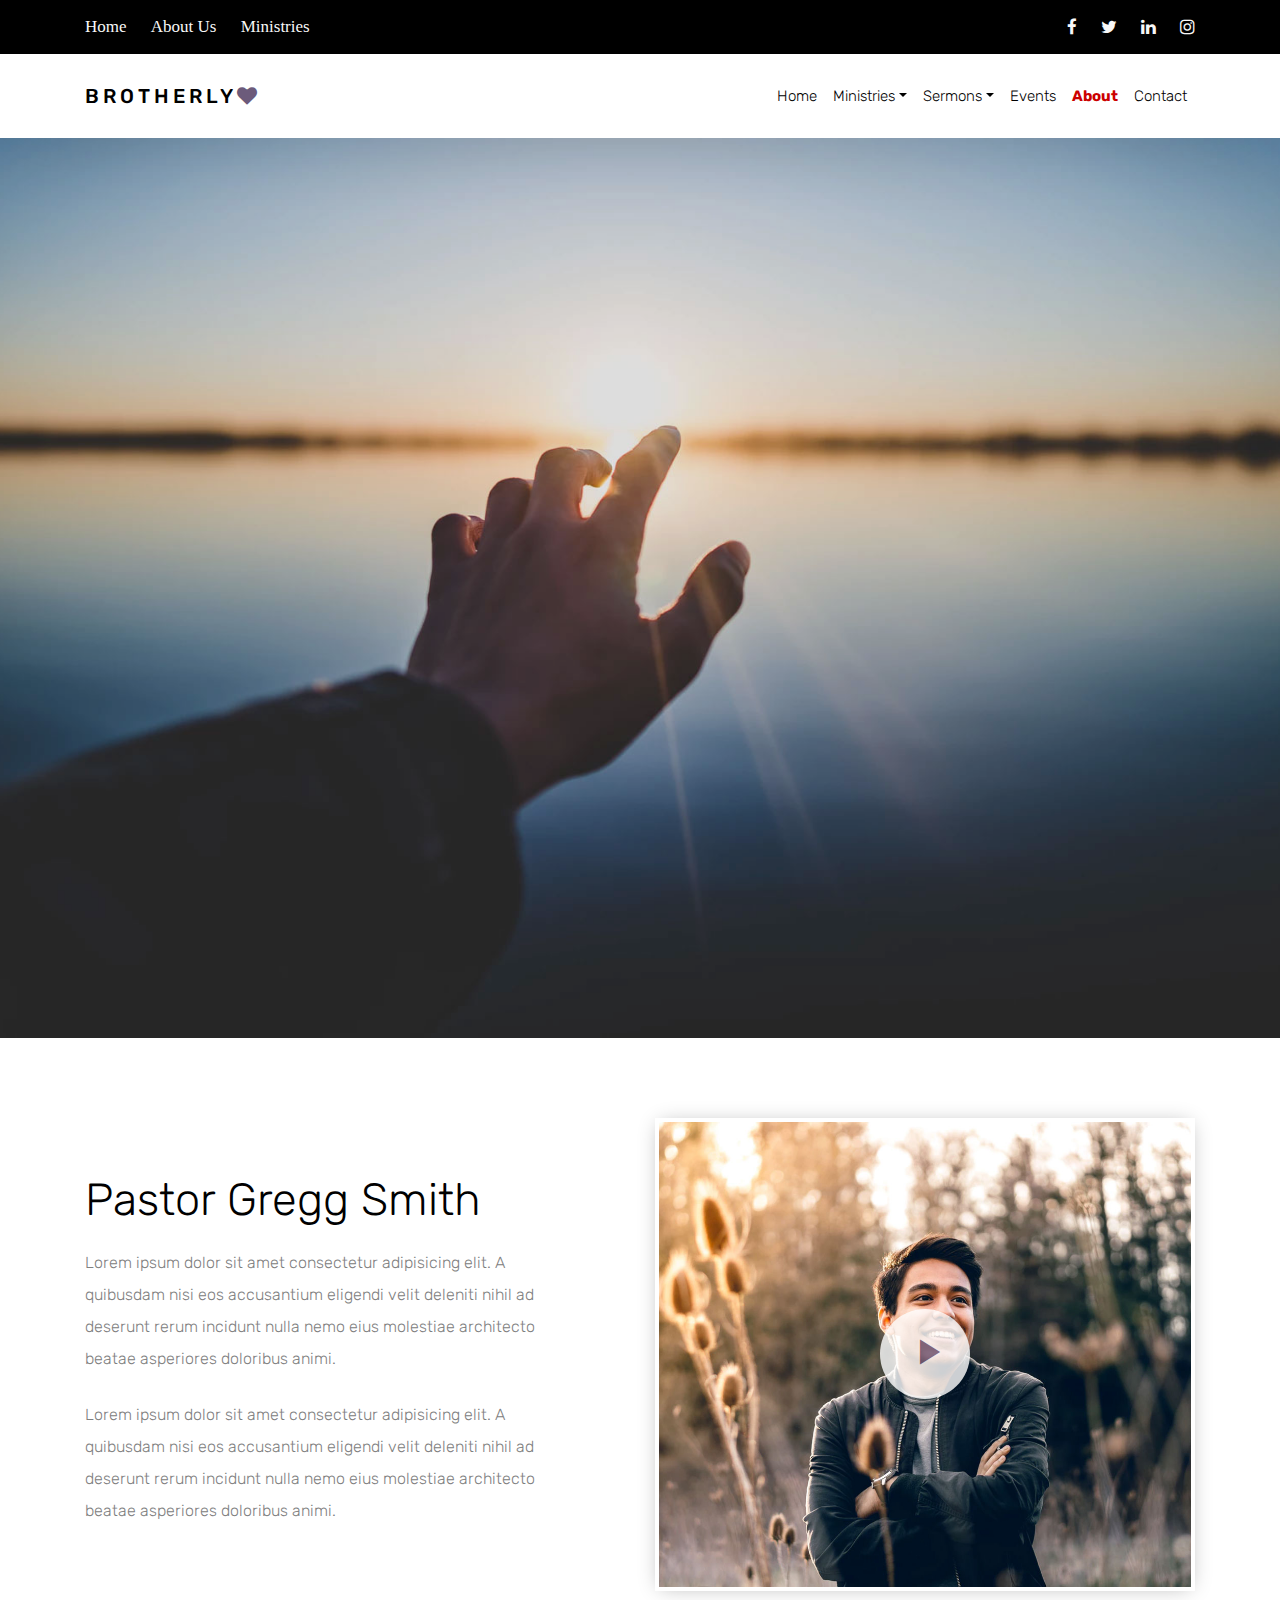
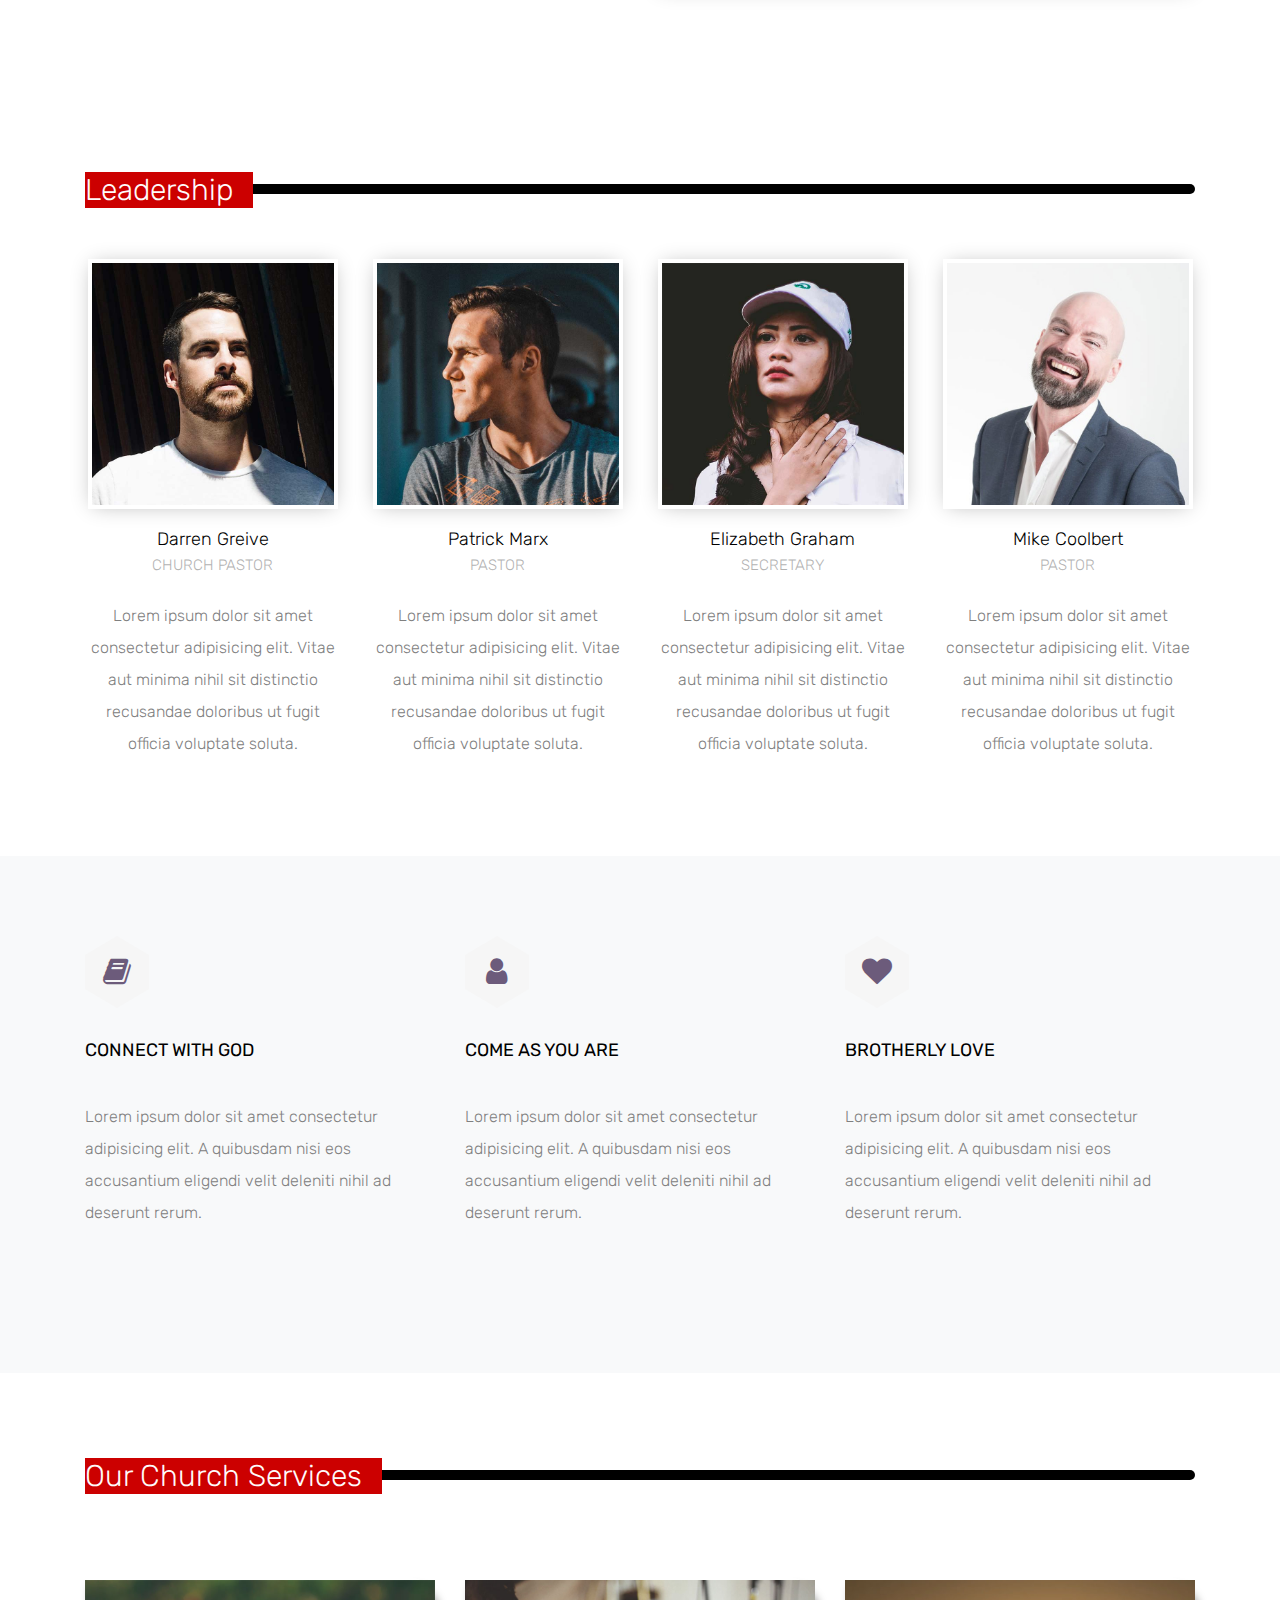
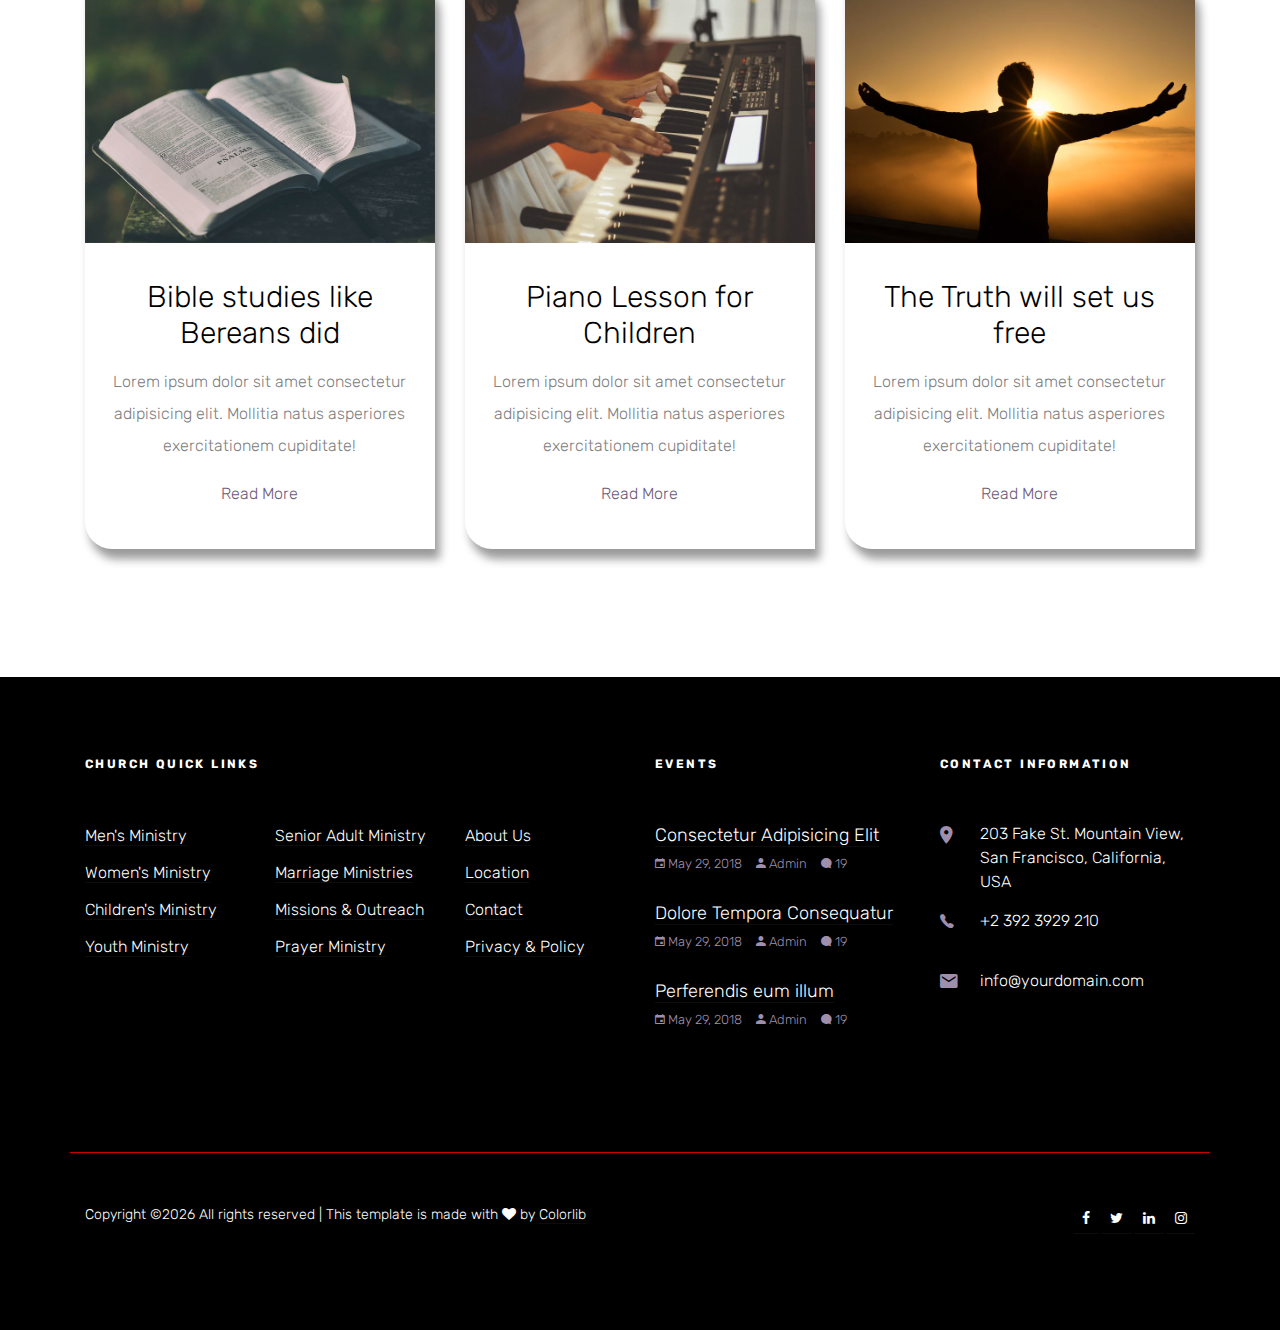
==== about.html @ 2636bd38 "Rest of the initial files" ====
<!doctype html>
<html lang="en">
  <head>
    <title>BrotherlyLove Bootstrap 4 Template by Colorlib</title>
    <meta charset="utf-8">
    <meta name="viewport" content="width=device-width, initial-scale=1, shrink-to-fit=no">

    <link href="https://fonts.googleapis.com/css?family=Rubik:300,400,500" rel="stylesheet">

    <link rel="stylesheet" href="css/bootstrap.css">
    <link rel="stylesheet" href="css/animate.css">
    <link rel="stylesheet" href="css/owl.carousel.min.css">

    <link rel="stylesheet" href="fonts/ionicons/css/ionicons.min.css">
    <link rel="stylesheet" href="fonts/fontawesome/css/font-awesome.min.css">
    <link rel="stylesheet" href="fonts/flaticon/font/flaticon.css">
    <link rel="stylesheet" href="css/magnific-popup.css">

    <!-- Theme Style -->
    <link rel="stylesheet" href="css/style.css">
  </head>
  <body>

    <div class="wrap">
    
    <div class="block-45">
      <div class="container">
        <div class="row">
          <div class="col-md-6">
            <ul class="block-45-list">
              <li><a href="#">Home</a></li>
              <li><a href="#">About Us</a></li>
              <li><a href="#">Ministries</a></li>
            </ul>
          </div>
          <div class="col-md-6 text-md-right">
            <ul class="block-45-icons">
              <li><a href="3"><span class="fa fa-facebook"></span></a></li>
              <li><a href="3"><span class="fa fa-twitter"></span></a></li>
              <li><a href="3"><span class="fa fa-linkedin"></span></a></li>
              <li><a href="3"><span class="fa fa-instagram"></span></a></li>
            </ul>
          </div>
        </div>
      </div>
    </div>
    <header role="banner">
     
      <nav class="navbar navbar-expand-lg navbar-light bg-light">
        <div class="container">
          <a class="navbar-brand absolute" href="index.html">Brotherly<span class="fa fa-heart text-primary"></span>  </a>
          <button class="navbar-toggler" type="button" data-toggle="collapse" data-target="#navbarsExample05" aria-controls="navbarsExample05" aria-expanded="false" aria-label="Toggle navigation">
            <span class="navbar-toggler-icon"></span>
          </button>

          <div class="collapse navbar-collapse navbar-light" id="navbarsExample05">
            <ul class="navbar-nav ml-auto">
              <li class="nav-item">
                <a class="nav-link" href="index.html">Home</a>
              </li>
              <li class="nav-item dropdown">
                <a class="nav-link dropdown-toggle" href="ministry.html" id="dropdown04" data-toggle="dropdown" aria-haspopup="true" aria-expanded="false">Ministries</a>
                <div class="dropdown-menu" aria-labelledby="dropdown04">
                  <a class="dropdown-item" href="ministry.html">Outreach Ministry</a>
                  <a class="dropdown-item" href="ministry.html">Men's Ministry</a>
                  <a class="dropdown-item" href="ministry.html">Women's Ministry</a>
                  <a class="dropdown-item" href="ministry.html">Children's Ministry</a>
                  <a class="dropdown-item" href="ministry.html">Youth Ministry</a>
                </div>

              </li>

              <li class="nav-item dropdown">
                <a class="nav-link dropdown-toggle" href="sermon.html" id="dropdown05" data-toggle="dropdown" aria-haspopup="true" aria-expanded="false">Sermons</a>
                <div class="dropdown-menu" aria-labelledby="dropdown05">
                  <a class="dropdown-item" href="sermon.html">Daily Sermon</a>
                  <a class="dropdown-item" href="sermon.html">Music</a>
                  <a class="dropdown-item" href="sermon.html">Audio</a>
                  <a class="dropdown-item" href="sermon.html">Video</a>
                </div>

              </li>
              <li class="nav-item">
                <a class="nav-link" href="events.html">Events</a>
              </li>
              <li class="nav-item active">
                <a class="nav-link" href="about.html">About</a>
              </li>
              <li class="nav-item">
                <a class="nav-link" href="contact.html">Contact</a>
              </li>
            </ul>
            
            
          </div>
        </div>
      </nav>
    </header>
    <!-- END header -->

    <section class="site-hero overlay" data-stellar-background-ratio="0.5" style="background-image: url(images/big_image_2.jpg);">
      <div class="container">
        <div class="row align-items-center justify-content-center site-hero-inner">
          <div class="col-md-8 text-center">
  
            <div class="mb-5 element-animate">
              <div class="block-17">
                <h1 class="heading mb-4">About The Church.</h1>
                <div class="lead">Lorem ipsum dolor sit amet, consectetur adipisicing elit. Unde doloremque necessitatibus quidem itaque illum nulla dolores, tempora corporis eius, fuga natus esse rem animi. Doloribus animi, reiciendis voluptatum eum ullam.</div>
              </div>
            </div>
            
          </div>
        </div>
      </div>
    </section>
    <!-- END section -->

    

    <section class="site-section">
      <div class="container">
        <div class="row align-items-center">
          <div class="col-md-6 order-md-2">
            <div class="block-16">
              <figure>
                <img src="images/img_1.jpg" alt="Image placeholder" class="img-fluid img-shadow">
                <a href="https://vimeo.com/45830194" class="play-button popup-vimeo"><span class="ion-ios-play"></span></a>
              </figure>
            </div>
          </div>
          <div class="col-md-6 order-md-1">

            <div class="block-15">
              <div class="heading">
                <h2>Pastor Gregg Smith</h2>
              </div>
              <div class="text">
              <p class="mb-4">Lorem ipsum dolor sit amet consectetur adipisicing elit. A quibusdam nisi eos accusantium eligendi velit deleniti nihil ad deserunt rerum incidunt nulla nemo eius molestiae architecto beatae asperiores doloribus animi.</p>
              <p class="mb-4">Lorem ipsum dolor sit amet consectetur adipisicing elit. A quibusdam nisi eos accusantium eligendi velit deleniti nihil ad deserunt rerum incidunt nulla nemo eius molestiae architecto beatae asperiores doloribus animi.</p>
              </div>

              <!-- </div> -->
              
            </div>

          </div>
          
        </div>

      </div>
    </section>
    <!-- END section -->


    <div class="container site-section">
      <div class="container">


        <div class="row">
          <div class="col-md-12">
            <div class="section-heading mb-5">
              <h2 class="heading">Leadership</h2>
            </div>
          </div>
        </div>
       
        <div class="row">
          
          <div class="col-md-6 col-lg-3">
            <div class="block-38 text-center">
              <div class="block-38-img">
                <div class="block-38-header">
                  <img src="images/person_2.jpg" alt="Image placeholder">
                  <h3 class="block-38-heading">Darren Greive</h3>
                  <p class="block-38-subheading">Church Pastor</p>
                </div>
                <div class="block-38-body">
                  <p>Lorem ipsum dolor sit amet consectetur adipisicing elit. Vitae aut minima nihil sit distinctio recusandae doloribus ut fugit officia voluptate soluta. </p>
                </div>
              </div>
            </div>
          </div>
          <div class="col-md-6 col-lg-3">
            <div class="block-38 text-center">
              <div class="block-38-img">
                <div class="block-38-header">
                  <img src="images/person_3.jpg" alt="Image placeholder">
                  <h3 class="block-38-heading">Patrick Marx</h3>
                  <p class="block-38-subheading">Pastor</p>
                </div>
                <div class="block-38-body">
                  <p>Lorem ipsum dolor sit amet consectetur adipisicing elit. Vitae aut minima nihil sit distinctio recusandae doloribus ut fugit officia voluptate soluta. </p>
                </div>
              </div>
            </div>
          </div>
          <div class="col-md-6 col-lg-3">

            <div class="block-38 text-center">
              <div class="block-38-img">
                <div class="block-38-header">
                  <img src="images/person_1.jpg" alt="Image placeholder">
                  <h3 class="block-38-heading">Elizabeth Graham</h3>
                  <p class="block-38-subheading">Secretary</p>
                </div>
                <div class="block-38-body">
                  <p>Lorem ipsum dolor sit amet consectetur adipisicing elit. Vitae aut minima nihil sit distinctio recusandae doloribus ut fugit officia voluptate soluta. </p>
                </div>
              </div>
            </div>
          </div>
          <div class="col-md-6 col-lg-3">
            <div class="block-38 text-center">
              <div class="block-38-img">
                <div class="block-38-header">
                  <img src="images/person_4.jpg" alt="Image placeholder">
                  <h3 class="block-38-heading">Mike Coolbert</h3>
                  <p class="block-38-subheading">Pastor</p>
                </div>
                <div class="block-38-body">
                  <p>Lorem ipsum dolor sit amet consectetur adipisicing elit. Vitae aut minima nihil sit distinctio recusandae doloribus ut fugit officia voluptate soluta. </p>
                </div>
              </div>
            </div>
          </div>
        </div>
      </div>
    </div>

    <section class="site-section bg-light">
      <div class="container">
        <div class="row">
          <div class="col-md-6 col-lg-4 mb-5">
            <div class="block-43">
              <div class="block-43-icon">
                <span class="icon-wrapper">
                  <span class="icon fa fa-book text-primary"></span>  
                </span>
                
              </div>
              <div class="block-43-text">
                <h3 class="block-43-heading">Connect With God</h3>
                <p>Lorem ipsum dolor sit amet consectetur adipisicing elit. A quibusdam nisi eos accusantium eligendi velit deleniti nihil ad deserunt rerum.</p>
              </div>
            </div>
          </div>
          <div class="col-md-6 col-lg-4 mb-5">
            <div class="block-43">
              <div class="block-43-icon">
                <span class="icon-wrapper">
                  <span class="icon fa fa-user text-primary"></span>  
                </span>
                
              </div>
              <div class="block-43-text">
                <h3 class="block-43-heading">Come As You Are</h3>
                <p>Lorem ipsum dolor sit amet consectetur adipisicing elit. A quibusdam nisi eos accusantium eligendi velit deleniti nihil ad deserunt rerum.</p>
              </div>
            </div>
          </div>
          <div class="col-md-6 col-lg-4 mb-5">
            <div class="block-43">
              <div class="block-43-icon">
                <span class="icon-wrapper">
                  <span class="icon fa fa-heart text-primary"></span>  
                </span>
                
              </div>
              <div class="block-43-text">
                <h3 class="block-43-heading">Brotherly Love</h3>
                <p>Lorem ipsum dolor sit amet consectetur adipisicing elit. A quibusdam nisi eos accusantium eligendi velit deleniti nihil ad deserunt rerum.</p>
              </div>
            </div>
          </div>
        </div>
      </div>
    </section>

    <section class="site-section">
      <div class="container">
        <div class="row">
          <div class="col-md-12">
            <div class="section-heading">
              <h2 class="heading">Our Church Services</h2>
            </div>
          </div>
        </div>
        <div class="row">
          <div class="col-md-6 col-lg-4 mb-5">
            <div class="block-20">
              <figure>
                <a href="#"><img src="images/image_1.jpg" alt="Image placeholder" class="img-fluid"></a>
              </figure>
              <div class="text text-center">
                <h3 class="heading"><a href="#">Bible studies like Bereans did</a></h3>
                <p>Lorem ipsum dolor sit amet consectetur adipisicing elit. Mollitia natus asperiores exercitationem cupiditate!</p>
                <p><a href="#">Read More</a></p>
              </div>
            </div>
          </div>
          <div class="col-md-6 col-lg-4 mb-5">
            <div class="block-20">
              <figure>
                <a href="#"><img src="images/image_2.jpg" alt="Image placeholder" class="img-fluid"></a>
              </figure>
              <div class="text text-center">
                <h3 class="heading"><a href="#">Piano Lesson for Children</a></h3>
                <p>Lorem ipsum dolor sit amet consectetur adipisicing elit. Mollitia natus asperiores exercitationem cupiditate!</p>
                <p><a href="#">Read More</a></p>
              </div>
            </div>
          </div>
          <div class="col-md-6 col-lg-4 mb-5">
            <div class="block-20">
              <figure>
                <a href="#"><img src="images/image_3.jpg" alt="Image placeholder" class="img-fluid"></a>
              </figure>
              <div class="text text-center">
                <h3 class="heading"><a href="#">The Truth will set us free</a></h3>
                <p>Lorem ipsum dolor sit amet consectetur adipisicing elit. Mollitia natus asperiores exercitationem cupiditate!</p>
                <p><a href="#">Read More</a></p>
              </div>
            </div>
          </div>
        </div>
      </div>
    </section>

    
  
    <footer class="site-footer">
      <div class="container">
        <div class="row mb-5">
        <!--   <div class="col-md-6 col-lg-3 mb-5 mb-lg-0">
            <p>Perferendis eum illum voluptatibus dolore tempora consequatur minus asperiores temporibus.</p>
          </div> -->
          <div class="col-md-6 col-lg-6 mb-5 mb-lg-0">
            <h3 class="heading">Church Quick Links</h3>
            <div class="row">
              <div class="col-md-4">
                <ul class="list-unstyled">
                  <li><a href="#">Men's Ministry</a></li>
                  <li><a href="#">Women's Ministry</a></li>
                  <li><a href="#">Children's Ministry</a></li>
                  <li><a href="#">Youth Ministry</a></li>
                </ul>
              </div>
              <div class="col-md-4">
                <ul class="list-unstyled">
                  <li><a href="#">Senior Adult Ministry</a></li>
                  <li><a href="#">Marriage Ministries</a></li>
                  <li><a href="#">Missions & Outreach</a></li>
                  <li><a href="#">Prayer Ministry</a></li>
                </ul>
              </div>
              <div class="col-md-4">
                <ul class="list-unstyled">
                  <li><a href="#">About Us</a></li>
                  <li><a href="#">Location</a></li>
                  <li><a href="#">Contact</a></li>
                  <li><a href="#">Privacy &amp; Policy</a></li>
                </ul>
              </div>
            </div>
          </div>
          <div class="col-md-6 col-lg-3 mb-5 mb-lg-0">
            <h3 class="heading">Events</h3>
            <div class="block-21 d-flex mb-4">
              <div class="text">
                <h3 class="heading mb-0"><a href="#">Consectetur Adipisicing Elit</a></h3>
                <div class="meta">
                  <div><a href="#"><span class="ion-android-calendar"></span> May 29, 2018</a></div>
                  <div><a href="#"><span class="ion-android-person"></span> Admin</a></div>
                  <div><a href="#"><span class="ion-chatbubble"></span> 19</a></div>
                </div>
              </div>
            </div>  
            <div class="block-21 d-flex mb-4">
              <div class="text">
                <h3 class="heading mb-0"><a href="#">Dolore Tempora Consequatur</a></h3>
                <div class="meta">
                  <div><a href="#"><span class="ion-android-calendar"></span> May 29, 2018</a></div>
                  <div><a href="#"><span class="ion-android-person"></span> Admin</a></div>
                  <div><a href="#"><span class="ion-chatbubble"></span> 19</a></div>
                </div>
              </div>
            </div>  
            <div class="block-21 d-flex mb-4">
              <div class="text">
                <h3 class="heading mb-0"><a href="#">Perferendis eum illum</a></h3>
                <div class="meta">
                  <div><a href="#"><span class="ion-android-calendar"></span> May 29, 2018</a></div>
                  <div><a href="#"><span class="ion-android-person"></span> Admin</a></div>
                  <div><a href="#"><span class="ion-chatbubble"></span> 19</a></div>
                </div>
              </div>
            </div>  
          </div>
          <div class="col-md-6 col-lg-3 mb-5 mb-lg-0">
            <h3 class="heading">Contact Information</h3>
            <div class="block-23">
              <ul>
                <li><span class="icon ion-android-pin"></span><span class="text">203 Fake St. Mountain View, San Francisco, California, USA</span></li>
                <li><a href="#"><span class="icon ion-ios-telephone"></span><span class="text">+2 392 3929 210</span></a></li>
                <li><a href="#"><span class="icon ion-android-mail"></span><span class="text">info@yourdomain.com</span></a></li>
              </ul>
            </div>
          </div>
        </div>
        <div class="row pt-5">
          <div class="col-md-12 text-center copyright">
            
            <p class="float-md-left"><!-- Link back to Colorlib can't be removed. Template is licensed under CC BY 3.0. -->
Copyright &copy;<script>document.write(new Date().getFullYear());</script> All rights reserved | This template is made with <i class="fa fa-heart" aria-hidden="true"></i> by <a href="https://colorlib.com" target="_blank" class="text-primary">Colorlib</a>
<!-- Link back to Colorlib can't be removed. Template is licensed under CC BY 3.0. --></p>
            <p class="float-md-right">
              <a href="#" class="fa fa-facebook p-2"></a>
              <a href="#" class="fa fa-twitter p-2"></a>
              <a href="#" class="fa fa-linkedin p-2"></a>
              <a href="#" class="fa fa-instagram p-2"></a>

            </p>
          </div>
        </div>
      </div>
    </footer>
    <!-- END footer -->

    </div>
    
    <!-- loader -->
    <div id="loader" class="show fullscreen"><svg class="circular" width="48px" height="48px"><circle class="path-bg" cx="24" cy="24" r="22" fill="none" stroke-width="4" stroke="#eeeeee"/><circle class="path" cx="24" cy="24" r="22" fill="none" stroke-width="4" stroke-miterlimit="10" stroke="#f4b214"/></svg></div>

    <script src="js/jquery-3.2.1.min.js"></script>
    <script src="js/jquery-migrate-3.0.0.js"></script>
    <script src="js/popper.min.js"></script>
    <script src="js/bootstrap.min.js"></script>
    <script src="js/owl.carousel.min.js"></script>
    <script src="js/jquery.waypoints.min.js"></script>
    <script src="js/jquery.stellar.min.js"></script>
    <script src="js/jquery.animateNumber.min.js"></script>
    
    <script src="js/jquery.magnific-popup.min.js"></script>

    <script src="js/main.js"></script>
  </body>
</html>
---- fonts/flaticon/font/flaticon.css ----
/*
  	Flaticon icon font: Flaticon
  	Creation date: 28/05/2018 11:11
  	*/

@font-face {
  font-family: "Flaticon";
  src: url("./Flaticon.eot");
  src: url("./Flaticon.eot?#iefix") format("embedded-opentype"),
       url("./Flaticon.woff") format("woff"),
       url("./Flaticon.ttf") format("truetype"),
       url("./Flaticon.svg#Flaticon") format("svg");
  font-weight: normal;
  font-style: normal;
}

@media screen and (-webkit-min-device-pixel-ratio:0) {
  @font-face {
    font-family: "Flaticon";
    src: url("./Flaticon.svg#Flaticon") format("svg");
  }
}

[class^="flaticon-"]:before, [class*=" flaticon-"]:before,
[class^="flaticon-"]:after, [class*=" flaticon-"]:after {   
  font-family: Flaticon;
        font-style: normal;
  font-weight: normal;
  font-variant: normal;
  text-transform: none;
  line-height: 1;

  /* Better Font Rendering =========== */
  -webkit-font-smoothing: antialiased;
  -moz-osx-font-smoothing: grayscale;
}

.flaticon-book:before { content: "\f100"; }
.flaticon-books:before { content: "\f101"; }
.flaticon-professor:before { content: "\f102"; }
.flaticon-student:before { content: "\f103"; }
.flaticon-diploma:before { content: "\f104"; }
.flaticon-open-book:before { content: "\f105"; }
.flaticon-university:before { content: "\f106"; }
.flaticon-mortarboard:before { content: "\f107"; }
---- css/style.css ----
body {
  font-family: "Rubik", -apple-system, BlinkMacSystemFont, "Segoe UI", Roboto, "Helvetica Neue", Arial, sans-serif, "Apple Color Emoji", "Segoe UI Emoji", "Segoe UI Symbol";
  font-weight: 300;
  font-size: 16px;
  line-height: 2;
  color: gray;
  background: #e9ecef;
}

a {
  -webkit-transition: .3s all ease;
  -o-transition: .3s all ease;
  transition: .3s all ease;
  text-decoration: none;
}

a:hover {
  text-decoration: none;
}

h1, h2, h3, h4, h5 {
  color: #000;
  font-family: "Rubik", -apple-system, BlinkMacSystemFont, "Segoe UI", Roboto, "Helvetica Neue", Arial, sans-serif, "Apple Color Emoji", "Segoe UI Emoji", "Segoe UI Symbol";
  font-weight: 300;
}

.wrap {
  max-width: 1400px;
  margin: 0 auto;
  background: #fff;
  -webkit-box-shadow: 0 0px 80px -10px rgba(0, 0, 0, 0.2);
  box-shadow: 0 0px 80px -10px rgba(0, 0, 0, 0.2);
}

header {
  position: relative;
  top: 0;
  left: 0;
  width: 100%;
  z-index: 5;
  -webkit-box-shadow: 0 5px 80px -10px rgba(0, 0, 0, 0.2);
  box-shadow: 0 5px 80px -10px rgba(0, 0, 0, 0.2);
}

header .navbar-brand {
  text-transform: uppercase;
  letter-spacing: .2em;
  font-weight: 500;
  color: #000 !important;
}

header .navbar-collapse {
  position: relative;
}

header .navbar {
  padding-top: 0;
  padding-bottom: 0;
  background: #fff !important;
}

@media (max-width: 991.98px) {
  header .navbar {
    padding-top: .5rem;
    padding-bottom: .5rem;
  }
}

header .navbar .navbar-nav.absolute-right {
  position: absolute;
  right: 0;
}

@media (max-width: 991.98px) {
  header .navbar .navbar-nav.absolute-right {
    position: relative;
    right: inherit;
  }
}

header .navbar .nav-item.active > a {
  color: #cc0000 !important;
  font-weight: bold;
}

header .navbar .nav-link {
  padding: 1.7rem 1rem;
  font-size: 15px;
  outline: none !important;
  opacity: 1 !important;
  color: #000 !important;
}

@media (max-width: 991.98px) {
  header .navbar .nav-link {
    padding: .5rem .5rem;
  }
}

header .navbar .nav-link:hover {
  color: #fff;
}

header .navbar .nav-link.active {
  color: #fff;
}

header .navbar .dropdown.show > a {
  color: #fff;
}

header .navbar .dropdown-menu {
  font-size: 14px;
  border-radius: 0px;
  border: none;
  -webkit-box-shadow: 0 2px 30px 0px rgba(0, 0, 0, 0.2);
  box-shadow: 0 2px 30px 0px rgba(0, 0, 0, 0.2);
  min-width: 13em;
  margin-top: -10px;
}

header .navbar .dropdown-menu:before {
  bottom: 100%;
  left: 10%;
  border: solid transparent;
  content: " ";
  height: 0;
  width: 0;
  position: absolute;
  pointer-events: none;
  border-bottom-color: #fff;
  border-width: 10px;
}

@media (max-width: 1199.98px) {
  header .navbar .dropdown-menu:before {
    display: none;
  }
}

header .navbar .dropdown-menu .dropdown-item:hover {
  background: #cc0000;
  color: #fff;
}

header .navbar .dropdown-menu .dropdown-item.active {
  background: #cc0000;
  color: #fff;
}

header .navbar .dropdown-menu a {
  padding-top: 7px;
  padding-bottom: 7px;
}

header .navbar.navbar-light .nav-link {
  color: #fff;
}

header .navbar.navbar-light .nav-link.active {
  color: #fff;
}

.bcrumb a:hover {
  color: #fff;
  text-decoration: underline;
}

.site-hero {
  background-size: cover;
  background-position: center center;
  background-repeat: no-repeat;
  min-height: 750px;
  height: 100vh;
}

.site-hero .lead {
  color: #fff;
}

.site-hero h1, .site-hero p {
  color: #fff;
  line-height: 1.5;
}

.site-hero .block-17 h1 {
  font-size: 40px;
}

@media (min-width: 768px) {
  .site-hero .block-17 h1 {
    font-size: 70px;
  }
}

.site-hero h1 {
  font-size: 60px;
  font-weight: 300;
  line-height: 1.2;
  margin-bottom: 30px;
}

@media (max-width: 991.98px) {
  .site-hero h1 {
    font-size: 40px;
  }
}

.site-hero .text {
  max-width: 500px;
  margin-bottom: 50px;
  font-size: 20px;
  position: relative;
}

.site-hero .container {
  position: relative;
  z-index: 2;
}

.site-hero .btn {
  -webkit-box-shadow: 0 5px 20px -5px rgba(0, 0, 0, 0.2) !important;
  box-shadow: 0 5px 20px -5px rgba(0, 0, 0, 0.2) !important;
  background: #cc0000 !important;
  border: 2px solid transparent !important;
  color: #fff;
}

.site-hero .btn:hover {
  -webkit-box-shadow: none !important;
  box-shadow: none !important;
  background: none !important;
  color: #fff;
  border: 2px solid #fff !important;
}

.site-hero.overlay {
  position: relative;
}

.site-hero.overlay:before {
  content: "";
  background: rgba(0, 0, 0, 0.1);
  width: 100%;
  z-index: 1;
  position: absolute;
  top: 0;
  left: 0;
  right: 0;
  bottom: 0;
}

.site-hero .site-hero-inner {
  min-height: 750px;
  height: 100vh;
}

.site-hero.site-sm-hero {
  min-height: 550px;
  height: 50vh;
}

.site-hero .site-hero-sm-inner {
  min-height: 550px;
  height: 50vh;
}

.episodes {
  background: #fff;
  padding: 20px;
}

.episodes .play {
  position: relative;
  display: inline-block;
  width: 40px;
  height: 40px;
  background: #6c5b7b;
  border-radius: 50%;
}

.episodes .play span {
  color: #fff;
  position: absolute;
  top: 50%;
  left: 50%;
  -webkit-transform: translate(-50%, -50%);
  -ms-transform: translate(-50%, -50%);
  transform: translate(-50%, -50%);
}

.episodes .episode {
  border-bottom: 1px solid #e6e6e6;
}

.episodes .episode a {
  color: #000;
}

.episodes .episode a:hover {
  opacity: .7;
}

.episodes h2 {
  font-size: 24px;
}

.episodes .meta {
  text-transform: uppercase;
  font-size: 14px;
  letter-spacing: .2em;
  color: #cccccc;
  color: #6c5b7b;
}

.episodes .episode-number {
  border: 2px solid #52455e;
  text-align: center;
  display: inline-block;
  width: 80px;
  height: 80px;
  text-transform: uppercase;
  line-height: 74px;
  border-radius: 50%;
  background: #6c5b7b;
  color: #fff;
  font-size: 30px;
}

.site-hero-innerpage, .site-hero-innerpage .site-hero-inner {
  min-height: 550px;
  height: 50vh;
}

.site-section {
  padding: 5em 0;
}

.school-features,
.school-instructors {
  background-size: cover;
  background-position: center center;
  position: relative;
  overflow: hidden;
}

@media (min-width: 576px) {
  .school-features,
  .school-instructors {
    width: 100%;
    padding-right: 15px;
    padding-left: 15px;
    margin-right: auto;
    margin-left: auto;
  }
}

@media (min-width: 576px) {
  .school-features .inner,
  .school-instructors .inner {
    display: -webkit-box;
    display: -ms-flexbox;
    display: flex;
    -ms-flex-wrap: wrap;
    flex-wrap: wrap;
    margin-right: -15px;
    margin-left: -15px;
  }
}

.school-features .feature, .school-features .instructor,
.school-instructors .feature,
.school-instructors .instructor {
  position: relative;
  width: 100%;
  min-height: 1px;
  padding-right: 15px;
  padding-left: 15px;
  -webkit-box-flex: 0;
  -ms-flex: 0 0 100%;
  flex: 0 0 100%;
  max-width: 100%;
}

@media (min-width: 576px) {
  .school-features .feature, .school-features .instructor,
  .school-instructors .feature,
  .school-instructors .instructor {
    position: relative;
    width: 100%;
    min-height: 1px;
    padding-right: 15px;
    padding-left: 15px;
    -webkit-box-flex: 0;
    -ms-flex: 0 0 50%;
    flex: 0 0 50%;
    max-width: 50%;
  }
}

@media (min-width: 768px) {
  .school-features .feature, .school-features .instructor,
  .school-instructors .feature,
  .school-instructors .instructor {
    position: relative;
    width: 100%;
    min-height: 1px;
    padding-right: 15px;
    padding-left: 15px;
    -webkit-box-flex: 0;
    -ms-flex: 0 0 50%;
    flex: 0 0 50%;
    max-width: 50%;
  }
}

@media (min-width: 992px) {
  .school-features .feature, .school-features .instructor,
  .school-instructors .feature,
  .school-instructors .instructor {
    position: relative;
    width: 100%;
    min-height: 1px;
    padding-right: 15px;
    padding-left: 15px;
    -webkit-box-flex: 0;
    -ms-flex: 0 0 25%;
    flex: 0 0 25%;
    max-width: 25%;
    padding: 30px;
    border-right: 1px solid rgba(255, 255, 255, 0.1);
  }
}

.school-features .feature h3, .school-features .instructor h3,
.school-instructors .feature h3,
.school-instructors .instructor h3 {
  font-size: 18px;
  color: #fff;
}

.school-features .feature p, .school-features .instructor p,
.school-instructors .feature p,
.school-instructors .instructor p {
  color: #fff;
  opacity: .5;
}

.school-features .feature img, .school-features .instructor img,
.school-instructors .feature img,
.school-instructors .instructor img {
  width: 100px;
  border-radius: 50%;
  margin: 0 auto;
}

.school-features .feature .icon > span:before, .school-features .instructor .icon > span:before,
.school-instructors .feature .icon > span:before,
.school-instructors .instructor .icon > span:before {
  font-size: 50px;
  margin-left: 0;
  color: #fff;
}

.school-features.text-dark.last,
.school-instructors.text-dark.last {
  border-bottom: none;
}

.school-features.text-dark.last .feature,
.school-instructors.text-dark.last .feature {
  border-bottom: none;
}

@media (min-width: 992px) {
  .school-features.text-dark .feature,
  .school-instructors.text-dark .feature {
    border-right: 1px solid #e6e6e6;
    border-bottom: 1px solid #e6e6e6;
  }
}

.school-features.text-dark .feature:last-child,
.school-instructors.text-dark .feature:last-child {
  border-right: none;
}

.school-features.text-dark .feature h3,
.school-instructors.text-dark .feature h3 {
  font-size: 18px;
  color: #000;
}

.school-features.text-dark .feature p,
.school-instructors.text-dark .feature p {
  color: #000;
  opacity: .5;
}

.school-features.text-dark .feature p:last-child,
.school-instructors.text-dark .feature p:last-child {
  margin-bottom: 0;
}

.school-features.text-dark .feature .icon > span:before,
.school-instructors.text-dark .feature .icon > span:before {
  font-size: 50px;
  margin-left: 0;
  color: #6c5b7b;
}

.img-bg {
  background-size: cover;
}

@media (max-width: 991.98px) {
  .img-md-fluid {
    max-width: 100%;
  }
}

.section-cover {
  background-size: cover;
  position: relative;
  background-position: top left;
}

.section-cover, .section-cover .intro {
  height: 500px;
}

.section-cover p {
  color: #fff;
}

.section-cover h2 {
  color: #fff;
}

.top-course .course, .top-course .blog-entry, .blog-entries .course, .blog-entries .blog-entry {
  display: block;
  -webkit-transition: .3s all ease;
  -o-transition: .3s all ease;
  transition: .3s all ease;
  margin-bottom: 30px;
}

.top-course .course:hover, .top-course .course:focus, .top-course .blog-entry:hover, .top-course .blog-entry:focus, .blog-entries .course:hover, .blog-entries .course:focus, .blog-entries .blog-entry:hover, .blog-entries .blog-entry:focus {
  opacity: .7;
}

.top-course .course img, .top-course .blog-entry img, .blog-entries .course img, .blog-entries .blog-entry img {
  max-width: 100%;
  margin-bottom: 20px;
}

.top-course .course h2, .top-course .blog-entry h2, .blog-entries .course h2, .blog-entries .blog-entry h2 {
  font-size: 18px;
  line-height: 1.5;
}

.top-course .course p, .top-course .blog-entry p, .blog-entries .course p, .blog-entries .blog-entry p {
  font-size: 13px;
  color: gray;
}

.instructor-meta {
  margin-bottom: 10px;
  color: #999999 !important;
}

.btn, .form-control {
  outline: none;
  -webkit-box-shadow: none !important;
  box-shadow: none !important;
  border-radius: 0;
}

.btn:focus, .btn:active, .form-control:focus, .form-control:active {
  outline: none;
}

.form-control {
  -webkit-box-shadow: none !important;
  box-shadow: none !important;
}

textarea.form-control {
  height: inherit;
}

.btn {
  position: relative;
  border-radius: 100px;
  color: #000;
}

.btn.btn-primary {
  color: #fff;
  border: 2px solid transparent;
}

.btn.btn-primary:hover, .btn.btn-primary:active, .btn.btn-primary:focus {
  color: #000 !important;
  background: none !important;
  border: 2px solid #6c5b7b !important;
}

.btn.btn-primary-white {
  border: 2px solid transparent;
  background: #6c5b7b;
}

.btn.btn-primary-white:hover, .btn.btn-primary-white:focus, .btn.btn-primary-white:active {
  border: 2px solid #fff;
  background: none !important;
}

.btn.btn-white {
  position: relative;
  color: #fff;
  border: 2px solid #fff;
  background: none;
}

.btn.btn-white:hover, .btn.btn-white:focus, .btn.btn-white:active {
  border: 2px solid transparent;
  background: #6c5b7b !important;
}

.flaticon-custom {
  font-size: 70px;
}

.flaticon-custom:before, .flaticon-custom:after {
  margin-left: 0;
}

.no-nav .owl-nav {
  display: none;
}

.box {
  overflow: hidden;
  border-radius: 4px;
  display: block;
}

.box img {
  border-top-left-radius: 4px;
  border-top-right-radius: 4px;
  -webkit-transition: .3s all ease;
  -o-transition: .3s all ease;
  transition: .3s all ease;
}

.box .box-body {
  padding: 20px;
  border: 1px solid #e9ecef;
  border-top: none;
  border-bottom-left-radius: 4px;
  border-bottom-right-radius: 4px;
  -webkit-transition: .3s all ease;
  -o-transition: .3s all ease;
  transition: .3s all ease;
}

.box h2 {
  font-size: 18px;
  font-family: "Rubik", -apple-system, BlinkMacSystemFont, "Segoe UI", Roboto, "Helvetica Neue", Arial, sans-serif, "Apple Color Emoji", "Segoe UI Emoji", "Segoe UI Symbol";
  -webkit-transition: .3s all ease;
  -o-transition: .3s all ease;
  transition: .3s all ease;
}

.box.hover:hover img, .box.hover:focus img {
  margin-top: -20px;
}

.box.hover:hover .box-body, .box.hover:focus .box-body {
  background: #6c5b7b;
  color: #fff;
  padding: 30px 20px;
  border-color: #6c5b7b;
}

.box.hover:hover h2, .box.hover:focus h2 {
  color: #fff;
}

.breadcrumb-custom {
  background: none;
  padding: 0;
}

.breadcrumb-custom li a {
  color: #6c5b7b;
}

.breadcrumb-custom li a:hover {
  color: #fff;
}

.breadcrumb-custom li.active {
  color: #fff;
}

.breadcrumb-custom li.breadcrumb-item + .breadcrumb-item:before {
  content: "/";
  color: rgba(255, 255, 255, 0.3);
}

.children-info li {
  display: block;
  margin-bottom: 15px;
  padding-bottom: 15px;
  border-bottom: 1px dotted #dee2e6;
}

.sidebar-box {
  margin-bottom: 30px;
  padding: 25px;
  font-size: 15px;
  width: 100%;
  float: left;
  background: #fff;
}

.sidebar-box *:last-child {
  margin-bottom: 0;
}

.sidebar-box h3 {
  font-size: 18px;
  margin-bottom: 15px;
}

.categories li, .sidelink li {
  position: relative;
  margin-bottom: 10px;
  padding-bottom: 10px;
  border-bottom: 1px dotted #dee2e6;
  list-style: none;
}

.categories li:last-child, .sidelink li:last-child {
  margin-bottom: 0;
  border-bottom: none;
  padding-bottom: 0;
}

.categories li a, .sidelink li a {
  display: block;
}

.categories li a span, .sidelink li a span {
  position: absolute;
  right: 0;
  top: 0;
  color: #ccc;
}

.categories li.active a, .sidelink li.active a {
  color: #000;
  font-style: italic;
}

.cover_1 {
  background-size: cover;
  background-position: center center;
  padding: 7em 0;
}

.cover_1 .sub-heading {
  color: rgba(255, 255, 255, 0.7);
  font-size: 22px;
}

.cover_1 .heading {
  font-size: 50px;
  color: white;
  font-weight: 300;
}

.text-black {
  color: #000 !important;
}

.stretch-section .video {
  display: block;
  position: relative;
  -webkit-box-shadow: 4px 4px 70px -20px rgba(0, 0, 0, 0.5);
  box-shadow: 4px 4px 70px -20px rgba(0, 0, 0, 0.5);
}

.media-feature {
  padding: 30px;
  -webkit-transition: .2s all ease-out;
  -o-transition: .2s all ease-out;
  transition: .2s all ease-out;
  background: #fff;
  z-index: 1;
  position: relative;
  border-bottom: 10px solid transparent;
  border-radius: 4px;
  font-size: 15px;
}

.media-feature .icon {
  font-size: 60px;
  color: #6c5b7b;
}

.media-feature h3 {
  font-size: 16px;
  text-transform: uppercase;
}

.media-feature:hover, .media-feature:focus {
  -webkit-box-shadow: 0 2px 20px -3px rgba(0, 0, 0, 0.1);
  box-shadow: 0 2px 20px -3px rgba(0, 0, 0, 0.1);
  -webkit-transform: scale(1.05);
  -ms-transform: scale(1.05);
  transform: scale(1.05);
  z-index: 2;
  border-bottom: 10px solid #6c5b7b;
}

.media-custom {
  background: #fff;
  -webkit-transition: .3s all ease;
  -o-transition: .3s all ease;
  transition: .3s all ease;
  margin-bottom: 30px;
  position: relative;
  top: 0;
}

.media-custom .meta-post {
  color: #ced4da;
  font-size: 13px;
  text-transform: uppercase;
}

.media-custom > a {
  position: relative;
  overflow: hidden;
  display: block;
}

.media-custom .meta-chat {
  color: #ced4da;
}

.media-custom .meta-chat:hover {
  color: #6c757d;
}

.media-custom img {
  -webkit-transition: .3s all ease;
  -o-transition: .3s all ease;
  transition: .3s all ease;
}

.media-custom:focus, .media-custom:hover {
  top: -2px;
  -webkit-box-shadow: 0 2px 40px 0 rgba(0, 0, 0, 0.2);
  box-shadow: 0 2px 40px 0 rgba(0, 0, 0, 0.2);
}

.media-custom:focus img, .media-custom:hover img {
  -webkit-transform: scale(1.1);
  -ms-transform: scale(1.1);
  transform: scale(1.1);
}

.media-custom .media-body {
  padding: 30px;
}

.media-custom .media-body h3 {
  font-size: 20px;
}

.media-custom .media-body p:last-child {
  margin-bottom: 0;
}

#accordion .card {
  font-size: 15px;
  border-color: #dee2e6;
}

#accordion .card h5 a {
  display: block;
  text-align: left;
  text-decoration: none;
  color: #6c5b7b;
  position: relative;
  -webkit-box-shadow: 0 3px 10px -2px rgba(0, 0, 0, 0.2) !important;
  box-shadow: 0 3px 10px -2px rgba(0, 0, 0, 0.2) !important;
  border-radius: 0;
}

#accordion .card h5 a .icon {
  position: absolute;
  right: 20px;
  top: 50%;
  -webkit-transform: translateY(-50%) rotate(-180deg);
  -ms-transform: translateY(-50%) rotate(-180deg);
  transform: translateY(-50%) rotate(-180deg);
  -webkit-transition: .3s all ease;
  -o-transition: .3s all ease;
  transition: .3s all ease;
}

#accordion .card h5 a:hover {
  text-decoration: none;
  -webkit-box-shadow: 0 3px 10px -2px rgba(0, 0, 0, 0.2) !important;
  box-shadow: 0 3px 10px -2px rgba(0, 0, 0, 0.2) !important;
}

#accordion .card h5 a.collapsed {
  color: #000;
  -webkit-box-shadow: none !important;
  box-shadow: none !important;
}

#accordion .card h5 a.collapsed .icon {
  right: 20px;
  top: 50%;
  -webkit-transform: translateY(-50%);
  -ms-transform: translateY(-50%);
  transform: translateY(-50%);
}

#accordion .card h5 a.collapsed:hover {
  text-decoration: none;
  -webkit-box-shadow: 0 3px 10px -2px rgba(0, 0, 0, 0.2) !important;
  box-shadow: 0 3px 10px -2px rgba(0, 0, 0, 0.2) !important;
}

#accordion .card .card-body {
  padding-top: 15px;
}

.testimonial {
  font-size: 30px;
  color: #000;
}

.media-testimonial img {
  width: 100px;
  border-radius: 50%;
}

.media-testimonial blockquote p {
  font-size: 20px;
  color: #000;
  font-style: italic;
}

.comment-form-wrap {
  clear: both;
}

.comment-list {
  padding: 0;
  margin: 0;
}

.comment-list .children {
  padding: 50px 0 0 40px;
  margin: 0;
  float: left;
  width: 100%;
}

.comment-list li {
  padding: 0;
  margin: 0 0 30px 0;
  float: left;
  width: 100%;
  clear: both;
  list-style: none;
}

.comment-list li .vcard {
  width: 80px;
  float: left;
}

.comment-list li .vcard img {
  width: 50px;
  border-radius: 50%;
}

.comment-list li .comment-body {
  float: right;
  width: calc(100% - 80px);
}

.comment-list li .comment-body h3 {
  font-size: 20px;
}

.comment-list li .comment-body .meta {
  text-transform: uppercase;
  font-size: 13px;
  letter-spacing: .1em;
  color: #ccc;
}

.comment-list li .comment-body .reply {
  padding: 5px 10px;
  background: #e6e6e6;
  color: #000;
  text-transform: uppercase;
  font-size: 14px;
}

.comment-list li .comment-body .reply:hover {
  color: #000;
  background: #e3e3e3;
}

.search-form {
  background: #f7f7f7;
  padding: 10px;
}

.search-form .form-group {
  position: relative;
}

.search-form .form-group input {
  padding-right: 50px;
}

.search-form .icon {
  position: absolute;
  top: 50%;
  right: 20px;
  -webkit-transform: translateY(-50%);
  -ms-transform: translateY(-50%);
  transform: translateY(-50%);
}

blockquote {
  padding-left: 30px;
  border-left: 10px solid #e6e6e6;
}

blockquote p {
  font-size: 18px;
  font-style: italic;
  color: #000;
}

.list-unstyled li {
  margin-bottom: 10px;
}

.list-unstyled.check li {
  position: relative;
  padding-left: 30px;
  line-height: 1.3;
  margin-bottom: 10px;
}

.list-unstyled.check li:before {
  color: #17a2b8;
  left: 0;
  font-family: "Ionicons";
  content: "\f122";
  position: absolute;
}

#modalAppointment .modal-content {
  border-radius: 0;
  border: none;
}

#modalAppointment .modal-body, #modalAppointment .modal-footer {
  padding: 40px;
}

.overflow {
  position: relative;
  overflow-x: hidden;
}

.site-footer {
  background-size: cover;
  background-position: center center;
  background-repeat: no-repeat;
  padding: 5em 0;
  line-height: 1.7;
  background: #000;
}

.site-footer .heading {
  font-size: 12px;
  letter-spacing: .2em;
  font-weight: bold;
  margin-bottom: 50px;
  text-transform: uppercase;
  color: #fff;
}

.site-footer.border-top {
  border-top: 1px solid #e6e6e6 !important;
}

.site-footer a {
  color: #fff;
  border-bottom: 1px solid rgba(255, 255, 255, 0.05);
}

.site-footer a:hover {
  border-bottom: 1px solid white;
}

.site-footer .block-21 .heading {
  text-transform: none;
  letter-spacing: normal;
}

.site-footer .block-21 .heading a {
  color: #fff !important;
}

.site-footer .block-21 .meta a {
  border-bottom: none !important;
  color: #9f8fad !important;
}

.site-footer .block-21 .meta a:hover {
  color: #fff !important;
}

.site-footer .block-23 {
  color: #fff !important;
}

.site-footer .block-23 a {
  border-bottom: none !important;
}

.site-footer .block-23 .icon {
  color: #9f8fad !important;
}

.blog-entry-footer .post-meta {
  color: gray;
  font-size: 15px;
}

.border-t {
  border-top: 1px solid #f8f9fa;
}

.copyright {
  font-size: 14px;
  color: #fff;
  border-top: 1px solid #cc0000 !important;
  padding-top: 50px;
}

.copyright a {
  color: #fff !important;
}

.copyright a:hover {
  color: #fff !important;
}

.element-animate {
  opacity: 0;
  visibility: hidden;
}

.block-16 figure {
  position: relative;
}

.block-16 figure .play-button {
  position: absolute;
  top: 50%;
  left: 50%;
  -webkit-transform: translate(-50%, -50%);
  -ms-transform: translate(-50%, -50%);
  transform: translate(-50%, -50%);
  font-size: 40px;
  width: 90px;
  height: 90px;
  background: #fff;
  display: block;
  border-radius: 50%;
  opacity: .8;
}

.block-16 figure .play-button:hover {
  opacity: 1;
}

.block-16 figure .play-button > span {
  position: absolute;
  left: 55%;
  top: 50%;
  -webkit-transform: translate(-50%, -50%);
  -ms-transform: translate(-50%, -50%);
  transform: translate(-50%, -50%);
}

.block-15 .heading {
  max-width: 400px;
  margin-bottom: 20px;
}

.block-15 .heading h2 {
  font-size: 45px;
  margin: 0;
  padding: 0;
  color: #000;
}

.block-15 .text {
  max-width: 450px;
}

.block-6 {
  margin-bottom: 30px;
}

.block-6 .icon {
  margin-right: 40px;
}

.block-6 .icon span:before {
  font-size: 50px;
}

.block-6 .icon span.bg-after {
  position: relative;
}

.block-6 .icon span.bg-after:after {
  position: absolute;
  content: "";
  left: -20px;
  top: -25px;
  width: 50px;
  height: 50px;
  border-radius: 50%;
  background: #6c5b7b;
  z-index: -1;
}

.block-6.d-block .icon {
  margin-right: 0;
}

.block-6 .media-body .heading {
  font-size: 20px;
  font-weight: normal;
}

.block-6 .media-body p {
  font-size: 16px;
}

.block-17 .heading {
  font-size: 40px;
  color: #fff;
}

.block-17 form {
  padding: 20px;
  background: #fff;
  -webkit-box-shadow: 0 10px 20px -5px rgba(0, 0, 0, 0.2);
  box-shadow: 0 10px 20px -5px rgba(0, 0, 0, 0.2);
}

.block-17 form .fields {
  width: calc(100% - 120px);
  position: relative;
}

@media (max-width: 991.98px) {
  .block-17 form .fields {
    width: 100%;
  }
}

.block-17 form .fields .one-third {
  width: 33.33333%;
  border-right: 1px solid #e6e6e6;
  padding-right: 20px;
  padding-left: 20px;
}

@media (max-width: 991.98px) {
  .block-17 form .fields .one-third {
    width: 100%;
    border-right: none;
    padding-left: 0px;
    margin-bottom: 10px;
  }
}

.block-17 form .fields .one-third:first-child {
  padding-left: 0;
}

.block-17 form .fields .one-third:last-child {
  border-right: none;
}

.block-17 form .fields .form-control {
  -webkit-box-shadow: none !important;
  box-shadow: none !important;
  border: none;
}

.block-17 form .fields .icon {
  position: absolute;
  top: 50%;
  right: 30px;
  font-size: 14px;
  -webkit-transform: translateY(-50%);
  -ms-transform: translateY(-50%);
  transform: translateY(-50%);
}

@media (max-width: 991.98px) {
  .block-17 form .fields .icon {
    right: 0;
  }
}

.block-17 form .fields .select-wrap {
  position: relative;
}

.block-17 form .fields .select-wrap select {
  -webkit-appearance: none;
  -moz-appearance: none;
  appearance: none;
}

.block-17 form .search-submit {
  width: 100px;
  margin-left: 20px;
}

@media (max-width: 991.98px) {
  .block-17 form .search-submit {
    margin-left: 0;
    display: block;
    width: 100%;
  }
}

.block-18 .icon > span {
  font-size: 50px;
}

.block-18 .text strong {
  font-size: 40px;
  line-height: 1.5;
  color: #6c5b7b;
}

.block-18 .text span {
  line-height: 1.5;
  display: block;
  text-transform: uppercase;
  letter-spacing: .1em;
  color: #ccc;
}

.block-19 {
  -webkit-box-shadow: 0 2px 20px -5px rgba(0, 0, 0, 0.07);
  box-shadow: 0 2px 20px -5px rgba(0, 0, 0, 0.07);
  -webkit-transition: .3s all ease;
  -o-transition: .3s all ease;
  transition: .3s all ease;
  z-index: 1;
  background: #fff;
}

.block-19:hover, .block-19:focus {
  -webkit-box-shadow: 0 2px 90px -5px rgba(0, 0, 0, 0.2);
  box-shadow: 0 2px 90px -5px rgba(0, 0, 0, 0.2);
  z-index: 2;
}

.block-19 .text {
  padding: 20px;
}

.block-19 .text .heading {
  font-size: 20px;
  font-weight: 300;
  margin: 0 0 20px 0;
  padding: 0;
}

.block-19 .text .heading a {
  color: #000;
}

.block-19 .text .heading a:hover {
  color: #6c5b7b;
}

.block-19 .text .meta .number, .block-19 .text .meta .price {
  width: 50%;
}

.block-19 .text .meta .number span {
  color: #6c5b7b;
}

.block-19 .text .meta .price del {
  color: #b3b3b3;
}

.block-19 .text .meta .price span {
  background: #6c5b7b;
  border-radius: 4px;
  display: inline-block;
  padding: 1px 10px;
  color: #fff;
}

.block-11 .owl-stage {
  padding-bottom: 3em;
}

.block-11 .owl-nav {
  position: relative;
  position: absolute;
  bottom: -30px;
  left: 50%;
  -webkit-transform: translateX(-50%);
  -ms-transform: translateX(-50%);
  transform: translateX(-50%);
}

.block-11 .owl-nav .owl-prev, .block-11 .owl-nav .owl-next {
  position: relative;
  display: inline-block;
  padding: 20px;
  font-size: 30px;
  margin: 0 10px;
}

.block-11 .owl-nav .owl-prev:hover, .block-11 .owl-nav .owl-prev:focus, .block-11 .owl-nav .owl-prev:active, .block-11 .owl-nav .owl-next:hover, .block-11 .owl-nav .owl-next:focus, .block-11 .owl-nav .owl-next:active {
  outline: none;
}

.block-11 .owl-nav .owl-prev span, .block-11 .owl-nav .owl-next span {
  font-size: 30px;
}

.block-11 .owl-nav .owl-prev.disabled, .block-11 .owl-nav .owl-next.disabled {
  opacity: .2;
}

.block-21 figure {
  -webkit-box-flex: 0;
  -ms-flex: 0 0 155px;
  flex: 0 0 155px;
}

.block-21 figure img {
  -webkit-box-shadow: 0 5px 20px -5px rgba(0, 0, 0, 0.7);
  box-shadow: 0 5px 20px -5px rgba(0, 0, 0, 0.7);
}

.block-21 .text .heading {
  font-size: 18px;
  font-weight: 300;
  line-height: 1.5;
}

.block-21 .text .heading a {
  color: #000;
}

.block-21 .text .heading a:hover, .block-21 .text .heading a:active, .block-21 .text .heading a:focus {
  color: #6c5b7b;
}

.block-21 .text .meta > div {
  display: inline-block;
  font-size: 13px;
  margin-right: 10px;
}

.block-21 .text .meta > div a {
  color: #cccccc;
}

.block-21 .text .meta > div a:hover {
  color: gray;
}

.block-36 {
  background: #fff;
  padding: 40px;
  margin-top: -100px;
  position: relative;
  z-index: 2;
}

.block-36 .block-36-heading {
  font-size: 12px;
  letter-spacing: .2em;
  text-transform: uppercase;
  margin-bottom: 30px;
  font-weight: bold;
}

.block-36 ul, .block-36 ul li {
  padding: 0;
  margin: 0;
  list-style: none;
}

.block-36 ul li {
  margin-bottom: 15px;
}

.block-36 ul li a {
  color: #b3b3b3;
}

.block-36 ul li a:hover {
  color: #1a1a1a;
}

.block-36 ul li.active a {
  font-weight: bold;
  color: #000 !important;
}

.block-20 {
  background: #fff;
  -webkit-box-shadow: 0 2px 40px -10px rgba(0, 0, 0, 0.1);
  box-shadow: 0 2px 40px -10px rgba(0, 0, 0, 0.1);
  border-top: solid;
  border-top-right-radius: 27px;
  border-bottom: solid;
  border-bottom-left-radius: 27px;
  border-color: transparent;
  box-shadow: 5px 10px 10px rgba(000,000,000,0.4);
}

.block-20 .text {
  padding: 20px;
}

.block-20 .text .heading {
  font-size: 30px;
  margin-bottom: 15px;
  line-height: 1.2;
}

.block-20 .text .heading a {
  color: #000;
}

.block-20 .text .heading a:hover, .block-20 .text .heading a:focus, .block-20 .text .heading a:active {
  color: #6c5b7b;
}

.block-20 .meta > div {
  display: inline-block;
  margin-right: 15px;
  margin-bottom: 5px;
  font-size: 15px;
}

.block-20 .meta > div a {
  color: #b3b3b3;
}

.block-20 .meta > div a:hover {
  color: #4d4d4d;
}

.more {
  position: relative;
  padding-right: 20px;
  text-transform: uppercase;
  font-size: 13px;
}

.more > span {
  opacity: 1;
  visibility: visible;
  right: 0;
  position: absolute;
  top: 50%;
  -webkit-transition: .2s all ease;
  -o-transition: .2s all ease;
  transition: .2s all ease;
  -webkit-transform: translateY(-50%);
  -ms-transform: translateY(-50%);
  transform: translateY(-50%);
}

.more:hover {
  padding-right: 30px;
}

.more:hover > span {
  opacity: 1;
  visibility: visible;
}

.section-heading {
  position: relative;
  margin-bottom: 5em;
}

.section-heading.center {
  text-align: center;
}

.section-heading.center .heading {
  padding-left: 20px;
}

.section-heading:before {
  content: "";
  position: absolute;
  left: 0;
  top: 50%;
  z-index: 1;
  -webkit-transform: translateY(-50%);
  -ms-transform: translateY(-50%);
  transform: translateY(-50%);
  width: 100%;
  height: 10px;
  background: black;
  border-left:solid;
  border-radius: 17px;
}

.section-heading .heading {
  color: snow;
  z-index: 2;
  position: relative;
  background: #CC0000;
  display: inline-block;
  padding-left: 0px;
  padding-right: 20px;
  font-size: 30px;
  top: 5px;
}

.bg-light .section-heading:before {
  background: #cc0000;
}

.bg-light .section-heading .heading {
  background: #f8f9fa;
}

.block-22 {
  background: #6c5b7b;
}

.block-22 .heading {
  font-size: 30px;
  font-weight: 300;
  color: #fff;
}

.block-22 p {
  color: rgba(255, 255, 255, 0.7);
}

.block-22 p:last-child {
  margin-bottom: 0;
}

.block-22 .subscribe .form-group {
  position: relative;
}

.block-22 .subscribe .email {
  height: 50px;
  border-radius: 4px;
  background: #fff;
  border: none !important;
}

.block-22 .subscribe .submit {
  position: absolute;
  top: 5px;
  right: 6px;
}

.block-2 {
  margin-bottom: 50px;
  -webkit-perspective: 1000;
  -moz-perspective: 1000;
  -ms-perspective: 1000;
  perspective: 1000;
  -ms-transform: perspective(1000px);
  -moz-transform: perspective(1000px);
  -moz-transform-style: preserve-3d;
  -ms-transform-style: preserve-3d;
}

.block-2:hover .back, .block-2.hover .back {
  -webkit-transform: rotateY(0deg);
  -moz-transform: rotateY(0deg);
  -o-transform: rotateY(0deg);
  -ms-transform: rotateY(0deg);
  transform: rotateY(0deg);
}

.block-2:hover .front, .block-2.hover .front {
  -webkit-transform: rotateY(180deg);
  -moz-transform: rotateY(180deg);
  -o-transform: rotateY(180deg);
  transform: rotateY(180deg);
}

.block-2, .block-2 .front, .block-2 .back {
  width: 100%;
  height: 427px;
}

.block-2 .flipper {
  -webkit-transition: 0.6s;
  -webkit-transform-style: preserve-3d;
  -ms-transition: 0.6s;
  -moz-transition: 0.6s;
  -moz-transform: perspective(1000px);
  -moz-transform-style: preserve-3d;
  -ms-transform-style: preserve-3d;
  -o-transition: 0.6s;
  transition: 0.6s;
  transform-style: preserve-3d;
  position: relative;
}

.block-2 .front, .block-2 .back {
  -webkit-backface-visibility: hidden;
  -moz-backface-visibility: hidden;
  -ms-backface-visibility: hidden;
  backface-visibility: hidden;
  border-radius: 0px;
  -webkit-transition: 0.6s;
  -webkit-transform-style: preserve-3d;
  -webkit-transform: rotateY(0deg);
  -moz-transition: 0.6s;
  -moz-transform-style: preserve-3d;
  -moz-transform: rotateY(0deg);
  -o-transition: 0.6s;
  -o-transform-style: preserve-3d;
  -o-transform: rotateY(0deg);
  -ms-transition: 0.6s;
  -ms-transform-style: preserve-3d;
  -ms-transform: rotateY(0deg);
  transition: 0.6s;
  transform-style: preserve-3d;
  transform: rotateY(0deg);
  position: absolute;
  top: 0;
  left: 0;
}

.block-2 .front {
  -webkit-transform: rotateY(0deg);
  -ms-transform: rotateY(0deg);
  background: lightgreen;
  z-index: 2;
  background-size: cover;
  background-position: center center;
  background-repeat: no-repeat;
}

.block-2 .front:before {
  content: '';
  position: absolute;
  top: 0;
  right: 0;
  bottom: 0;
  left: 0;
  background: -moz-linear-gradient(top, transparent 0%, transparent 18%, rgba(0, 0, 0, 0.8) 99%, rgba(0, 0, 0, 0.8) 100%);
  background: -webkit-linear-gradient(top, transparent 0%, transparent 18%, rgba(0, 0, 0, 0.8) 99%, rgba(0, 0, 0, 0.8) 100%);
  background: -webkit-gradient(linear, left top, left bottom, from(transparent), color-stop(18%, transparent), color-stop(99%, rgba(0, 0, 0, 0.8)), to(rgba(0, 0, 0, 0.8)));
  background: -o-linear-gradient(top, transparent 0%, transparent 18%, rgba(0, 0, 0, 0.8) 99%, rgba(0, 0, 0, 0.8) 100%);
  background: linear-gradient(to bottom, transparent 0%, transparent 18%, rgba(0, 0, 0, 0.8) 99%, rgba(0, 0, 0, 0.8) 100%);
  filter: progid:DXImageTransform.Microsoft.gradient( startColorstr='#00000000', endColorstr='#cc000000',GradientType=0 );
}

.block-2 .front .box {
  position: absolute;
  bottom: 0;
  left: 20px;
  right: 20px;
  bottom: 20px;
}

.block-2 .front .box h2, .block-2 .front .box p {
  color: #fff;
  margin: 0;
  padding: 0;
  line-height: 1.5;
}

.block-2 .front .box h2 {
  font-size: 20px;
}

.block-2 .front .box p {
  font-size: 12px;
}

.block-2 .back {
  background: #fff;
  -webkit-box-shadow: 0 0 70px -10px rgba(0, 0, 0, 0.4);
  box-shadow: 0 0 70px -10px rgba(0, 0, 0, 0.4);
  -webkit-transform: rotateY(-180deg);
  -moz-transform: rotateY(-180deg);
  -o-transform: rotateY(-180deg);
  -ms-transform: rotateY(-180deg);
  transform: rotateY(-180deg);
}

.block-2 .back p {
  position: absolute;
  top: 40px;
  left: 0;
  right: 0;
  text-align: center;
  padding: 0 20px;
  font-size: 18px;
}

.block-2 .author {
  bottom: 0;
  position: absolute;
  bottom: 20px;
  left: 20px;
  right: 20px;
}

.block-2 .author .image {
  width: 40px;
}

.block-2 .author .image img {
  border-radius: 50%;
  max-width: 100%;
}

.block-2 .author .position {
  display: block;
  font-size: 12px;
}

@media (max-width: 991.98px) {
  .block-2 .back {
    -webkit-transform: rotateY(0deg);
    -moz-transform: rotateY(0deg);
    -o-transform: rotateY(0deg);
    -ms-transform: rotateY(0deg);
    transform: rotateY(0deg);
  }
  .block-2 .front {
    -webkit-transform: rotateY(180deg);
    -moz-transform: rotateY(180deg);
    -o-transform: rotateY(180deg);
    transform: rotateY(180deg);
  }
}

.block-23 ul, .block-23 ul li {
  padding: 0;
  margin: 0;
  list-style: none;
}

.block-23 ul li, .block-23 ul li > a {
  display: table;
  line-height: 1.5;
  margin-bottom: 15px;
}

.block-23 ul li .icon, .block-23 ul li .text {
  display: table-cell;
  vertical-align: top;
}

.block-23 ul li .icon {
  width: 40px;
  font-size: 20px;
  position: relative;
  top: -2px;
  color: #ccc;
}

.block-24 {
  background: #fff;
  -webkit-box-shadow: 0 5px 20px -5px rgba(0, 0, 0, 0.2);
  box-shadow: 0 5px 20px -5px rgba(0, 0, 0, 0.2);
  padding-bottom: 10px;
}

.block-24 .heading {
  font-size: 20px;
  margin: 0 0 20px 0;
  padding: 20px 0 0 20px;
  color: #000;
}

.block-24 ul, .block-24 ul li {
  padding: 0;
  margin: 0;
}

.block-24 ul li {
  display: block;
}

.block-24 ul li a {
  display: block;
  padding: 2px 16px;
  border-left: 4px solid transparent;
  position: relative;
  color: #000;
}

.block-24 ul li a span {
  position: absolute;
  top: 50%;
  right: 20px;
  -webkit-transform: translateY(-50%);
  -ms-transform: translateY(-50%);
  transform: translateY(-50%);
}

.block-24 ul li a:hover, .block-24 ul li a:focus {
  color: #6c5b7b;
  border-left: 4px solid #6c5b7b;
}

.block-25 {
  padding: 20px;
  background: #fff;
  -webkit-box-shadow: 0 5px 20px -5px rgba(0, 0, 0, 0.2);
  box-shadow: 0 5px 20px -5px rgba(0, 0, 0, 0.2);
}

.block-25 .heading {
  font-size: 20px;
  margin: 0 0 20px 0;
  color: #000;
}

.block-25 ul, .block-25 ul li {
  padding: 0;
  margin: 0;
  list-style: none;
}

.block-25 ul li {
  margin-bottom: 10px;
}

.block-25 ul li:last-child {
  margin-bottom: 0;
}

.block-25 ul li a .image {
  -webkit-box-flex: 0;
  -ms-flex: 0 0 70px;
  flex: 0 0 70px;
}

.block-25 ul li a .image img {
  max-width: 100%;
}

.block-25 ul li a .text .heading {
  font-size: 18px;
  line-height: 1.5;
  margin: 0;
  padding: 0;
  -webkit-transition: .3s all ease;
  -o-transition: .3s all ease;
  transition: .3s all ease;
}

.block-25 ul li a .meta {
  color: #6c5b7b;
}

.block-25 ul li a:hover .text .heading {
  color: #6c5b7b;
}

.block-26 {
  padding: 20px;
  background: #fff;
  margin-bottom: 30px;
  -webkit-box-shadow: 0 5px 20px -5px rgba(0, 0, 0, 0.2);
  box-shadow: 0 5px 20px -5px rgba(0, 0, 0, 0.2);
  float: left;
}

.block-26 .heading {
  font-size: 20px;
  margin: 0 0 20px 0;
}

.block-26 ul, .block-26 ul li {
  padding: 0;
  margin: 0;
  list-style: none;
}

.block-26 ul li {
  display: inline-block;
  margin-bottom: 5px;
  margin-right: 5px;
  float: left;
}

.block-26 ul li a {
  color: #fff;
  padding: 0 10px;
  border-radius: 4px;
  display: inline-block;
  background: #6c5b7b;
}

.block-27 ul, .block-27 ul li {
  padding: 0;
  margin: 0;
  list-style: none;
}

.block-27 ul li {
  display: inline-block;
  margin-bottom: 4px;
}

.block-27 ul li a, .block-27 ul li span {
  text-align: center;
  display: inline-block;
  width: 40px;
  height: 40px;
  line-height: 40px;
  border-radius: 50%;
  border: 1px solid #ccc;
}

.block-27 ul li.active a, .block-27 ul li.active span {
  background: #6c5b7b;
  color: #fff;
  border: 1px solid transparent;
}

.block-28 {
  padding: 20px;
  background: #fff;
  -webkit-box-shadow: 0 5px 20px -5px rgba(0, 0, 0, 0.2);
  box-shadow: 0 5px 20px -5px rgba(0, 0, 0, 0.2);
}

.block-28 figure {
  width: 100px;
  margin: 0 auto 30px auto;
}

.block-28 figure img {
  max-width: 100%;
  border-radius: 50%;
}

.block-28 .heading {
  font-size: 20px;
  margin: 0 0 0px 0;
  padding: 0;
}

.block-28 .subheading {
  font-size: 16px;
  font-weight: 300;
  margin: 0 0 20px 0;
  padding: 0;
  color: #999999;
}

#map {
  width: 100%;
  height: 500px;
}

.block-3 .text, .block-3 .image {
  width: 100%;
  padding: 10% 7%;
}

@media (min-width: 768px) {
  .block-3 .text, .block-3 .image {
    width: 50%;
    padding: 10% 7%;
  }
}

.block-3 .text .subheading {
  font-size: 13px;
  text-transform: uppercase;
  letter-spacing: .1em;
  color: #cccccc;
}

.block-3 .text .heading {
  font-size: 30px;
  margin-bottom: 10px;
}

.block-3 .text p:last-child {
  margin-bottom: 0;
}

.block-3 .image {
  background-size: cover;
  background-position: center center;
  background-repeat: no-repeat;
}

@media (max-width: 767.98px) {
  .block-3 .image {
    height: 300px;
  }
}

.block-33 {
  padding: 20px;
  background: #fff;
}

.block-33 .vcard .image {
  -webkit-box-flex: 0;
  -ms-flex: 0 0 60px;
  flex: 0 0 60px;
  margin-right: 20px;
}

.block-33 .vcard .image img {
  max-width: 100%;
  border-radius: 50%;
}

.block-33 .vcard .name-text .heading {
  line-height: 1.5;
  margin: 0;
  padding: 0;
  font-size: 18px;
  font-weight: 300;
}

.block-33 .vcard .name-text .meta {
  color: #a6a6a6;
  display: block;
}

.block-33 .text blockquote {
  padding: 0;
  margin-bottom: 0;
  border: none !important;
  font-size: 16px;
}

.block-33 .text blockquote p:last-child {
  margin-bottom: 0;
}

.form-wrap {
  position: relative;
  margin-bottom: 3em;
  z-index: 2;
  padding: 20px;
  background: #fff !important;
  -webkit-box-shadow: 0 5px 20px -5px rgba(0, 0, 0, 0.2);
  box-shadow: 0 5px 20px -5px rgba(0, 0, 0, 0.2);
  margin-top: -100px;
}

@media (min-width: 768px) {
  .form-wrap {
    padding: 50px;
  }
}

.block-8 .accordion-item .heading {
  font-size: 16px;
  font-weight: 400;
  padding: 10px 0;
}

.block-8 .accordion-item .heading > a {
  padding-left: 35px;
  position: relative;
  color: #000;
}

.block-8 .accordion-item .heading > a:before {
  width: 20px;
  height: 20px;
  line-height: 18px;
  border: 1px solid #ccc;
  text-align: center;
  font-size: 18px;
  top: .1em;
  left: 0;
  font-family: 'Ionicons';
}

.block-8 .accordion-item .heading > a[aria-expanded="true"]:before {
  position: absolute;
  content: "\f126";
  font-size: 12px;
  -webkit-transition: .3s all ease;
  -o-transition: .3s all ease;
  transition: .3s all ease;
  background: #6c5b7b;
  color: #fff;
  border: 1px solid #6c5b7b;
}

.block-8 .accordion-item .heading > a[aria-expanded="false"]:before {
  content: "\f123";
  font-size: 12px;
  color: #ccc;
  position: absolute;
  -webkit-transition: .3s all ease;
  -o-transition: .3s all ease;
  transition: .3s all ease;
}

.block-8 .accordion-item .body-text {
  font-size: 16px;
  padding: 5px 0;
  padding-left: 30px;
}

.block-38 .block-38-header .block-38-heading {
  font-size: 18px;
  color: #000;
  margin: 0;
  font-weight: 300;
}

.block-38 .block-38-header .block-38-subheading {
  color: #b3b3b3;
  margin: 0 0 20px 0;
  text-transform: uppercase;
  font-size: 15px;
}

.block-38 .block-38-header img {
  width: 250px;
  margin-bottom: 20px;
}

.custom-pagination {
  width: 100%;
  text-align: center;
  display: inline-block;
}

.custom-pagination li {
  display: inline-block;
}

.custom-pagination .prev a, .custom-pagination .next a {
  font-size: 20px !important;
  line-height: 38px !important;
}

.custom-pagination li a, .custom-pagination .prev a, .custom-pagination .next a {
  width: 40px;
  height: 40px;
  line-height: 40px;
  padding: 0;
  margin: 0;
  border-radius: 50% !important;
  font-size: 16px;
}

.custom-pagination li.active a, .custom-pagination .prev.active a, .custom-pagination .next.active a {
  display: block;
  width: 40px;
  height: 40px;
  line-height: 40px;
  padding: 0;
  margin: 0;
  border-radius: 50% !important;
  font-size: 16px;
  background: #6c5b7b;
  color: #fff;
}

.custom-pagination li.active a:hover, .custom-pagination li.active a:focus, .custom-pagination .prev.active a:hover, .custom-pagination .prev.active a:focus, .custom-pagination .next.active a:hover, .custom-pagination .next.active a:focus {
  color: #fff;
}

.custom-pagination .prev {
  float: left;
}

.custom-pagination .next {
  float: right;
}

.block-42 {
  border-top: 2px solid #cc0000;
  background: #fff;
  position: relative;
  z-index: 2;
  padding-top: 40px;
  padding-bottom: 40px;
  -webkit-box-shadow: 0 10px 40px -10px rgba(0, 0, 0, 0.1);
  box-shadow: 0 10px 40px -10px rgba(0, 0, 0, 0.1);
}

@media (min-width: 768px) {
  .block-42 {
    margin-left: 50px;
    margin-right: 50px;
    padding: 40px;
  }
}

.block-42.overlap {
  margin-top: -50px;
  border-radius: 23px;
  font-size: 17px;
}

.block-42 .block-42-text > div {
  display: inline-block;
}

.block-42-text {
  border-right: solid;
  border-right-color: rgba(000,000,000,0.2);
  border-width: 2px;
}

.block-42 .block-42-text .block-42-label {
  color: #dc3545;
}

.block-42 .block-42-text .block-42-title {
  color: #000;
  font-weight: bold;
}

.block-42 .block-42-text .block-42-title a {
  color: #000;
}

.block-42 .block-42-text .block-42-meta {
  color: #999999;
}

.block-42 .block-42-icons a {
  padding: 0 10px;
}

.block-42 .block-42-icons a:last-child {
  padding-right: 0;
}

.block-43 .block-43-icon .icon-wrapper {
  width: 4em;
  height: 2em;
  line-height: 2em;
  display: inline-block;
  text-align: center;
  position: relative;
  margin: 1.235em 0;
  background-color: #f6f6f6;
  -webkit-box-shadow: 0 -1px 0 0 #f6f6f6, 0 1px 0 0 #f6f6f6;
  box-shadow: 0 -1px 0 0 #f6f6f6, 0 1px 0 0 #f6f6f6;
  position: relative;
  display: block;
  margin: 1.235em 0 3.235em 0;
}

.block-43 .block-43-icon .icon-wrapper .icon {
  font-size: 30px;
}

.block-43 .block-43-icon .icon-wrapper:before, .block-43 .block-43-icon .icon-wrapper:after {
  content: '';
  width: 0;
  height: 0;
  border-left: solid 2em transparent;
  border-right: solid 2em transparent;
  position: absolute;
  left: 0;
}

.block-43 .block-43-icon .icon-wrapper:before {
  border-bottom-color: #f6f6f6 !important;
  border-bottom: solid 1.235em;
  top: -1.235em;
}

.block-43 .block-43-icon .icon-wrapper:after {
  border-top-color: #f6f6f6 !important;
  border-top: solid 1.235em;
  bottom: -1.235em;
}

.block-43 .block-43-heading {
  font-size: 18px;
  font-weight: normal;
  text-transform: uppercase;
  margin-bottom: 40px;
}

.img-shadow, .block-38 .block-38-header img {
  border: 4px solid #fff;
  -webkit-box-shadow: 0 1px 20px -5px rgba(0, 0, 0, 0.3);
  box-shadow: 0 1px 20px -5px rgba(0, 0, 0, 0.3);
}

.block-44 {
  margin-bottom: 50px;
}

.block-44 .block-44-image {
  -webkit-box-flex: 0;
  -ms-flex: 0 0 100px;
  flex: 0 0 100px;
  margin-right: 20px;
}

.block-44 .block-44-image img {
  max-width: 100%;
  border: 4px solid #fff;
  -webkit-box-shadow: 0 1px 20px -5px rgba(0, 0, 0, 0.3);
  box-shadow: 0 1px 20px -5px rgba(0, 0, 0, 0.3);
}

.block-44 .block-44-heading {
  font-size: 22px;
  margin-bottom: 0;
}

.block-44 .block-44-meta {
  font-size: 14px;
  color: #bfbfbf;
}

.block-44 .block-44-icons a {
  display: inline-block;
  padding: 10px 10px;
}

.block-44 .block-44-icons a span {
  font-size: 18px;
}

.block-44 .block-44-icons a:first-child {
  padding-left: 0;
}

.block-45 {
  background: black;
  padding-top: 10px;
  padding-bottom: 10px;
  font-size: 14px;
}

.block-45 a {
  color: #fff;
  font-size: 17px;
}

.block-45 a:hover {
	color: #cc0000;
}

.facebookIcon a:hover {
	color: blue;
}

.twitterIcon a:hover {
	color: lightblue;
}

.instagramIcon a:hover {
	color: purple;
}

.block-45 .block-45-list, .block-45 .block-45-list li {
  padding: 0;
  margin: 0;
  list-style: none;
  font-family: georgia;
  font-size: 17px;
}

.block-45 .block-45-list li {
  display: inline-block;
  margin-right: 20px;
}

.block-45 .block-45-icons, .block-45 .block-45-icons li {
  padding: 0;
  margin: 0;
  list-style: none;
}

.block-45 .block-45-icons li {
  display: inline-block;
}

.block-45 .block-45-icons li a {
  padding-left: 10px;
  padding-right: 10px;
}

.block-45 .block-45-icons li:last-child a {
  padding-right: 0px;
}

@media (max-width: 991.98px) {
  .block-45 .block-45-icons li:first-child a {
    padding-left: 0px;
  }
}

.block-13 .owl-nav {
  position: relative;
  position: absolute;
  bottom: -50px;
  left: 50%;
  -webkit-transform: translateX(-50%);
  -ms-transform: translateX(-50%);
  transform: translateX(-50%);
}

.block-13 .owl-nav .owl-prev, .block-13 .owl-nav .owl-next {
  margin: 0 10px;
  position: relative;
  display: inline-block;
  padding: 20px;
  font-size: 30px !important;
}

.block-13 .owl-nav .owl-prev:active, .block-13 .owl-nav .owl-prev:focus, .block-13 .owl-nav .owl-next:active, .block-13 .owl-nav .owl-next:focus {
  outline: none;
}

.block-13 .owl-nav .owl-prev.disabled, .block-13 .owl-nav .owl-next.disabled {
  opacity: .2;
}

#loader {
  position: fixed;
  width: 96px;
  height: 96px;
  left: 50%;
  top: 50%;
  -webkit-transform: translate(-50%, -50%);
  -ms-transform: translate(-50%, -50%);
  transform: translate(-50%, -50%);
  background-color: rgba(255, 255, 255, 0.9);
  -webkit-box-shadow: 0px 24px 64px rgba(0, 0, 0, 0.24);
  box-shadow: 0px 24px 64px rgba(0, 0, 0, 0.24);
  border-radius: 16px;
  opacity: 0;
  visibility: hidden;
  -webkit-transition: opacity .2s ease-out, visibility 0s linear .2s;
  -o-transition: opacity .2s ease-out, visibility 0s linear .2s;
  transition: opacity .2s ease-out, visibility 0s linear .2s;
  z-index: 1000;
}

#loader.fullscreen {
  padding: 0;
  left: 0;
  top: 0;
  width: 100%;
  height: 100%;
  -webkit-transform: none;
  -ms-transform: none;
  transform: none;
  background-color: #fff;
  border-radius: 0;
  -webkit-box-shadow: none;
  box-shadow: none;
}

#loader.show {
  -webkit-transition: opacity .4s ease-out, visibility 0s linear 0s;
  -o-transition: opacity .4s ease-out, visibility 0s linear 0s;
  transition: opacity .4s ease-out, visibility 0s linear 0s;
  visibility: visible;
  opacity: 1;
}

#loader .circular {
  -webkit-animation: loader-rotate 2s linear infinite;
  animation: loader-rotate 2s linear infinite;
  position: absolute;
  left: calc(50% - 24px);
  top: calc(50% - 24px);
  display: block;
  -webkit-transform: rotate(0deg);
  -ms-transform: rotate(0deg);
  transform: rotate(0deg);
}

#loader .path {
  stroke-dasharray: 1, 200;
  stroke-dashoffset: 0;
  -webkit-animation: loader-dash 1.5s ease-in-out infinite;
  animation: loader-dash 1.5s ease-in-out infinite;
  stroke-linecap: round;
}

@-webkit-keyframes loader-rotate {
  100% {
    -webkit-transform: rotate(360deg);
    transform: rotate(360deg);
  }
}

@keyframes loader-rotate {
  100% {
    -webkit-transform: rotate(360deg);
    transform: rotate(360deg);
  }
}

@-webkit-keyframes loader-dash {
  0% {
    stroke-dasharray: 1, 200;
    stroke-dashoffset: 0;
  }
  50% {
    stroke-dasharray: 89, 200;
    stroke-dashoffset: -35px;
  }
  100% {
    stroke-dasharray: 89, 200;
    stroke-dashoffset: -136px;
  }
}

@keyframes loader-dash {
  0% {
    stroke-dasharray: 1, 200;
    stroke-dashoffset: 0;
  }
  50% {
    stroke-dasharray: 89, 200;
    stroke-dashoffset: -35px;
  }
  100% {
    stroke-dasharray: 89, 200;
    stroke-dashoffset: -136px;
  }
}
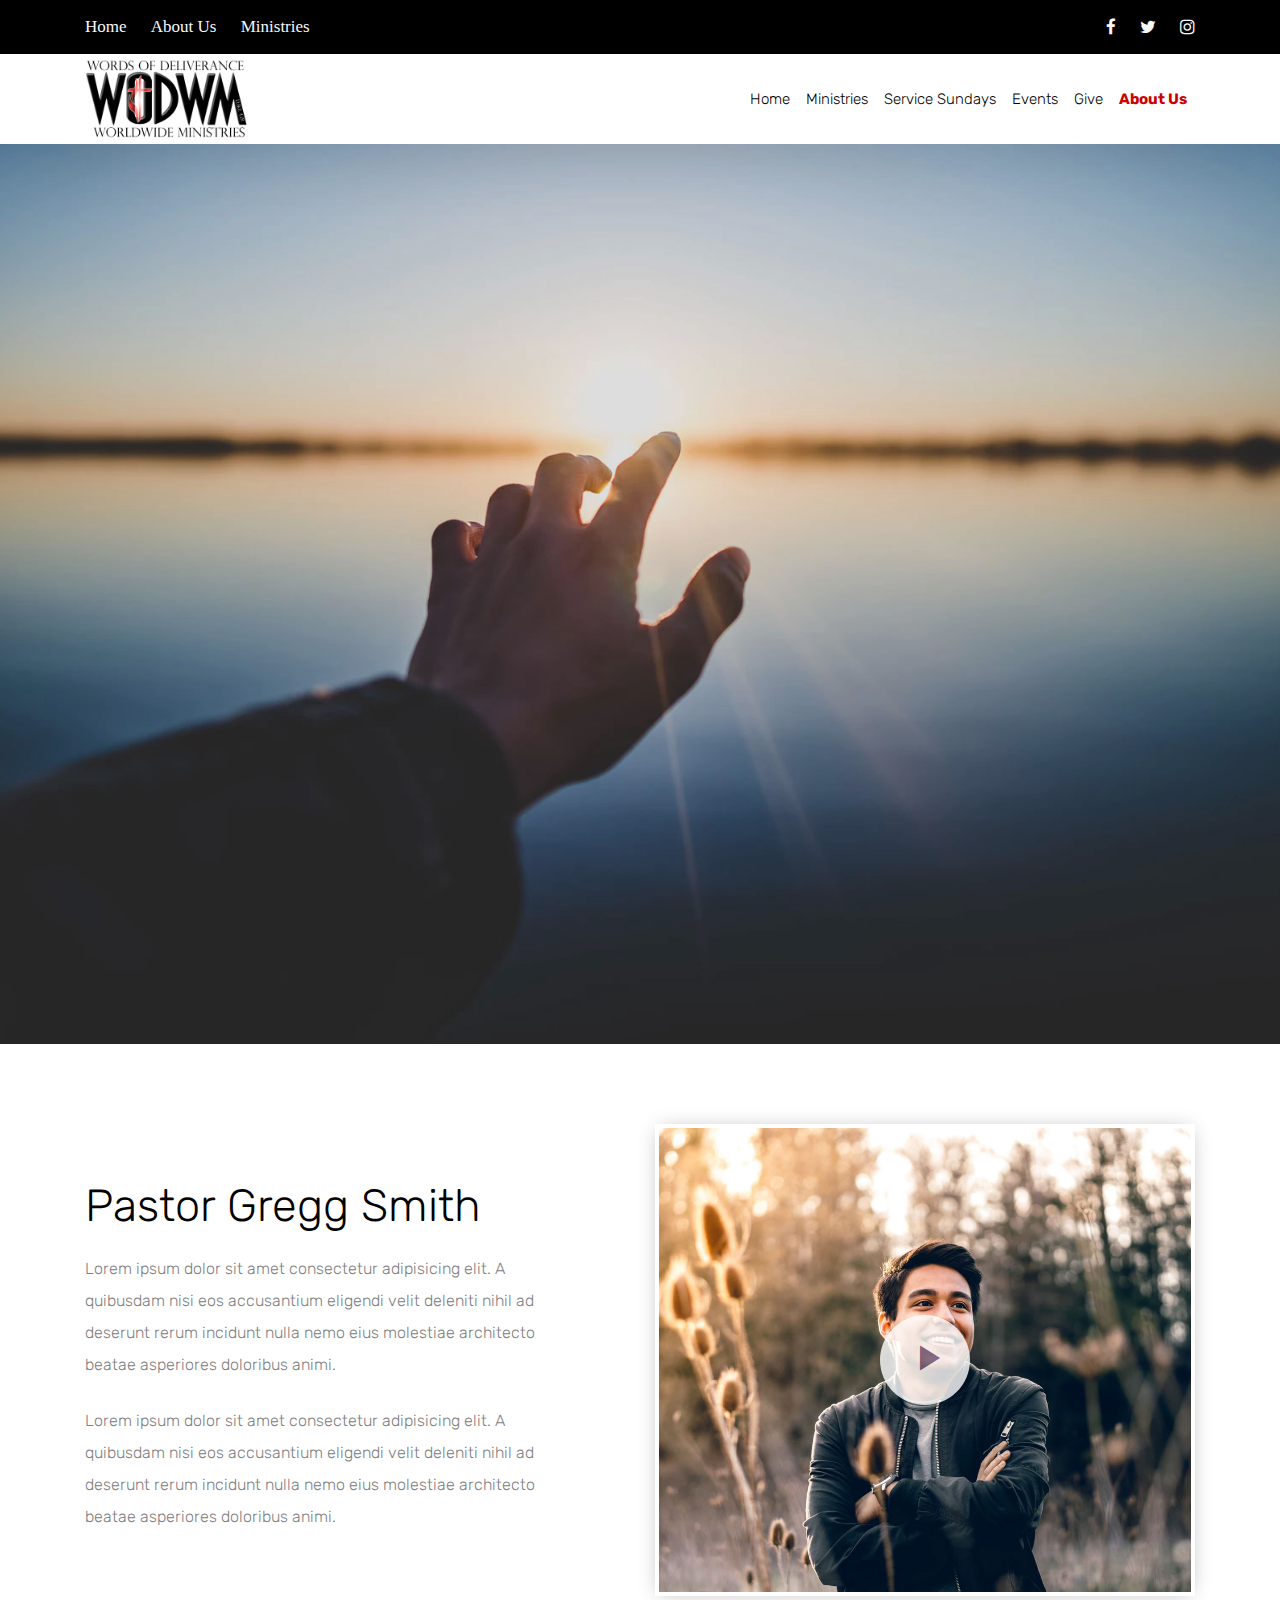
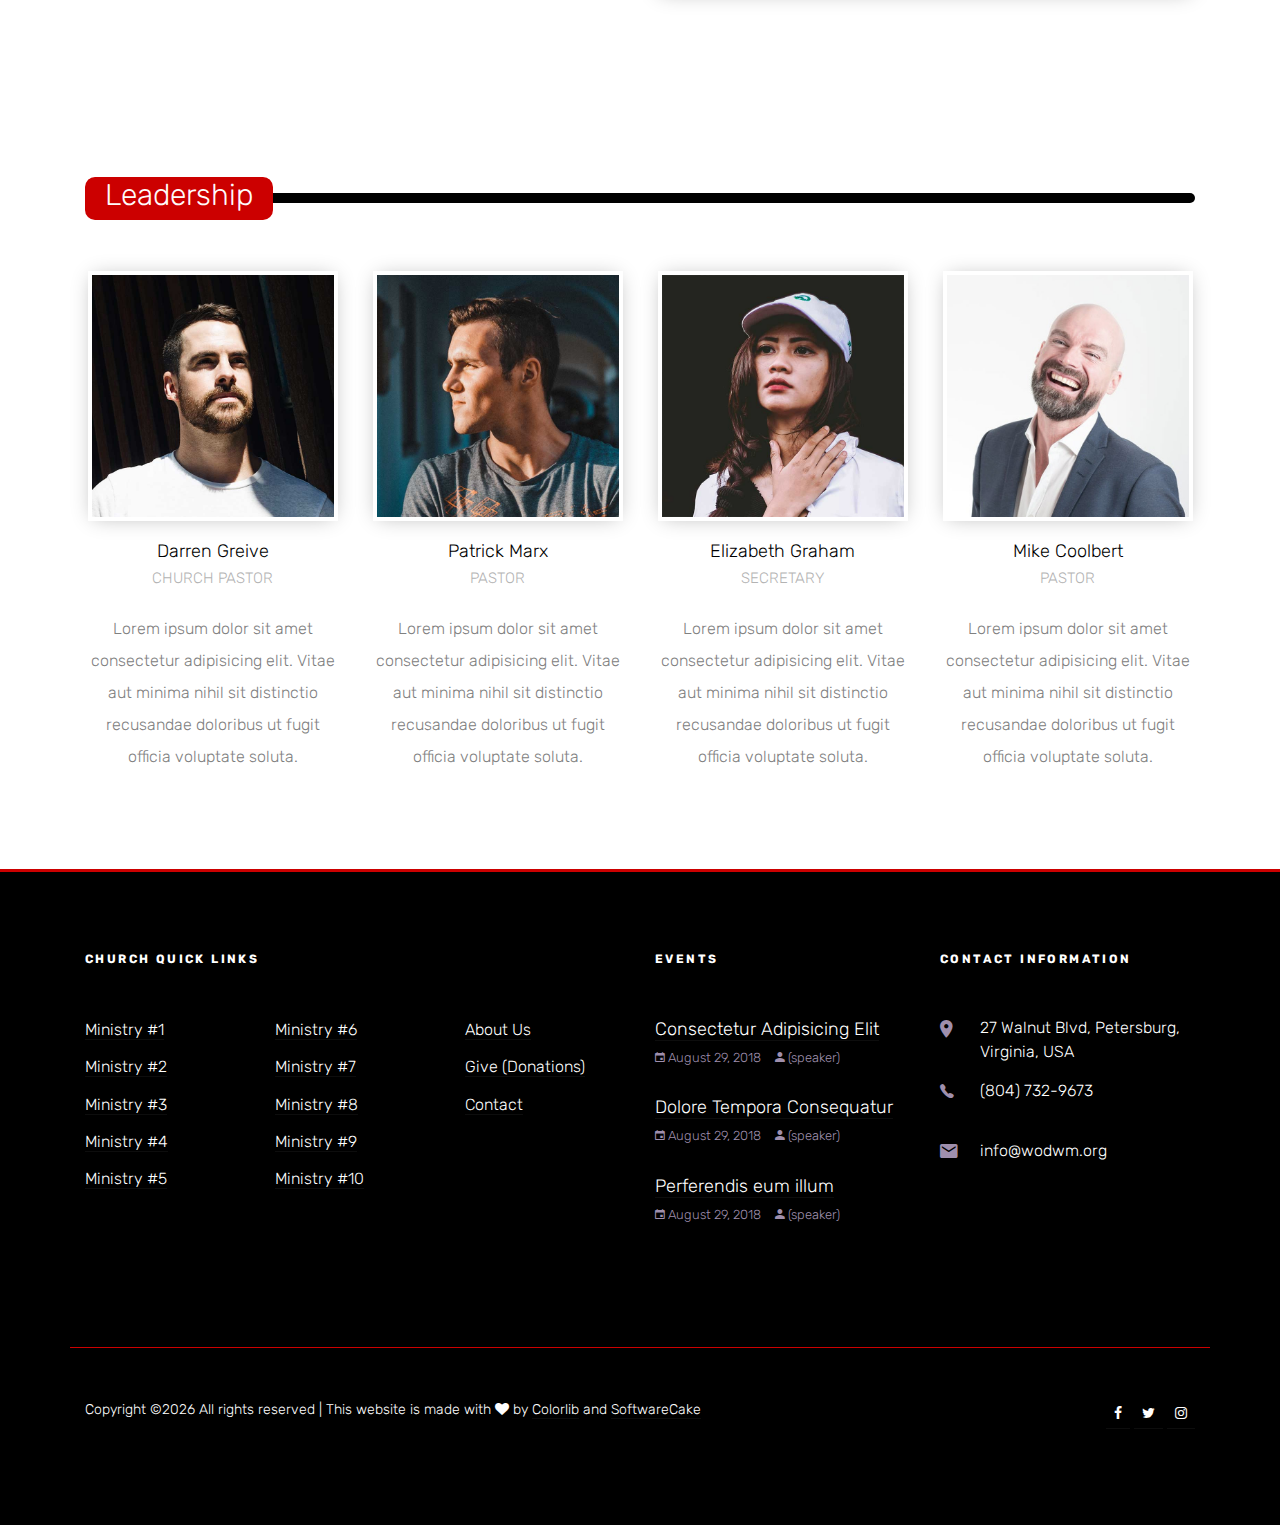
==== commit 6ef364e9: "Update about.html" ====
--- a/about.html
+++ b/about.html
@@ -1,7 +1,7 @@
 <!doctype html>
 <html lang="en">
   <head>
-    <title>BrotherlyLove Bootstrap 4 Template by Colorlib</title>
+	<title>WODWM Home</title>
     <meta charset="utf-8">
     <meta name="viewport" content="width=device-width, initial-scale=1, shrink-to-fit=no">
 
@@ -28,17 +28,16 @@
         <div class="row">
           <div class="col-md-6">
             <ul class="block-45-list">
-              <li><a href="#">Home</a></li>
-              <li><a href="#">About Us</a></li>
-              <li><a href="#">Ministries</a></li>
+              <li><a href="index.html">Home</a></li>
+              <li><a href="about.html">About Us</a></li>
+              <li><a href="ministry.html">Ministries</a></li>
             </ul>
           </div>
           <div class="col-md-6 text-md-right">
             <ul class="block-45-icons">
-              <li><a href="3"><span class="fa fa-facebook"></span></a></li>
-              <li><a href="3"><span class="fa fa-twitter"></span></a></li>
-              <li><a href="3"><span class="fa fa-linkedin"></span></a></li>
-              <li><a href="3"><span class="fa fa-instagram"></span></a></li>
+              <li class="facebookIcon"><a href="http://www.facebook.com/WODWM1"><span class="fa fa-facebook"></span></a></li>
+              <li class="twitterIcon"><a href="http://www.twitter.com/WODWM"><span class="fa fa-twitter"></span></a></li>
+              <li class="instagramIcon"><a href="http://www.instagram.com/WODWM"><span class="fa fa-instagram"></span></a></li>
             </ul>
           </div>
         </div>
@@ -48,7 +47,7 @@
      
       <nav class="navbar navbar-expand-lg navbar-light bg-light">
         <div class="container">
-          <a class="navbar-brand absolute" href="index.html">Brotherly<span class="fa fa-heart text-primary"></span>  </a>
+          <a class="navbar-brand absolute" href="index.html"><img src="images/WODWM-FINAL.png" height="80"/></a>
           <button class="navbar-toggler" type="button" data-toggle="collapse" data-target="#navbarsExample05" aria-controls="navbarsExample05" aria-expanded="false" aria-label="Toggle navigation">
             <span class="navbar-toggler-icon"></span>
           </button>
@@ -58,40 +57,22 @@
               <li class="nav-item">
                 <a class="nav-link" href="index.html">Home</a>
               </li>
-              <li class="nav-item dropdown">
-                <a class="nav-link dropdown-toggle" href="ministry.html" id="dropdown04" data-toggle="dropdown" aria-haspopup="true" aria-expanded="false">Ministries</a>
-                <div class="dropdown-menu" aria-labelledby="dropdown04">
-                  <a class="dropdown-item" href="ministry.html">Outreach Ministry</a>
-                  <a class="dropdown-item" href="ministry.html">Men's Ministry</a>
-                  <a class="dropdown-item" href="ministry.html">Women's Ministry</a>
-                  <a class="dropdown-item" href="ministry.html">Children's Ministry</a>
-                  <a class="dropdown-item" href="ministry.html">Youth Ministry</a>
-                </div>
-
-              </li>
-
-              <li class="nav-item dropdown">
-                <a class="nav-link dropdown-toggle" href="sermon.html" id="dropdown05" data-toggle="dropdown" aria-haspopup="true" aria-expanded="false">Sermons</a>
-                <div class="dropdown-menu" aria-labelledby="dropdown05">
-                  <a class="dropdown-item" href="sermon.html">Daily Sermon</a>
-                  <a class="dropdown-item" href="sermon.html">Music</a>
-                  <a class="dropdown-item" href="sermon.html">Audio</a>
-                  <a class="dropdown-item" href="sermon.html">Video</a>
-                </div>
-
+              <li class="nav-item">
+                <a class="nav-link" href="ministry.html">Ministries</a>
+              </li>
+			  <li class="nav-item">
+                <a class="nav-link" href="blog-single.html">Service Sundays</a>
               </li>
               <li class="nav-item">
                 <a class="nav-link" href="events.html">Events</a>
               </li>
+              <li class="nav-item">
+                <a class="nav-link" href="elements.html">Give</a>
+              </li>
               <li class="nav-item active">
-                <a class="nav-link" href="about.html">About</a>
-              </li>
-              <li class="nav-item">
-                <a class="nav-link" href="contact.html">Contact</a>
-              </li>
-            </ul>
-            
-            
+                <a class="nav-link" href="about.html">About Us</a>
+              </li>
+			</ul>           
           </div>
         </div>
       </nav>
@@ -160,14 +141,14 @@
         <div class="row">
           <div class="col-md-12">
             <div class="section-heading mb-5">
-              <h2 class="heading">Leadership</h2>
+              <h2 class="heading" style="padding-left:20px; padding-bottom:7px; border-radius:10px;">Leadership</h2>
             </div>
           </div>
         </div>
        
         <div class="row">
           
-          <div class="col-md-6 col-lg-3">
+          <div class="col-md-6 col-lg-3 leadersBox">
             <div class="block-38 text-center">
               <div class="block-38-img">
                 <div class="block-38-header">
@@ -181,7 +162,7 @@
               </div>
             </div>
           </div>
-          <div class="col-md-6 col-lg-3">
+          <div class="col-md-6 col-lg-3 leadersBox">
             <div class="block-38 text-center">
               <div class="block-38-img">
                 <div class="block-38-header">
@@ -195,7 +176,7 @@
               </div>
             </div>
           </div>
-          <div class="col-md-6 col-lg-3">
+          <div class="col-md-6 col-lg-3 leadersBox">
 
             <div class="block-38 text-center">
               <div class="block-38-img">
@@ -210,7 +191,7 @@
               </div>
             </div>
           </div>
-          <div class="col-md-6 col-lg-3">
+          <div class="col-md-6 col-lg-3 leadersBox">
             <div class="block-38 text-center">
               <div class="block-38-img">
                 <div class="block-38-header">
@@ -227,109 +208,8 @@
         </div>
       </div>
     </div>
-
-    <section class="site-section bg-light">
-      <div class="container">
-        <div class="row">
-          <div class="col-md-6 col-lg-4 mb-5">
-            <div class="block-43">
-              <div class="block-43-icon">
-                <span class="icon-wrapper">
-                  <span class="icon fa fa-book text-primary"></span>  
-                </span>
-                
-              </div>
-              <div class="block-43-text">
-                <h3 class="block-43-heading">Connect With God</h3>
-                <p>Lorem ipsum dolor sit amet consectetur adipisicing elit. A quibusdam nisi eos accusantium eligendi velit deleniti nihil ad deserunt rerum.</p>
-              </div>
-            </div>
-          </div>
-          <div class="col-md-6 col-lg-4 mb-5">
-            <div class="block-43">
-              <div class="block-43-icon">
-                <span class="icon-wrapper">
-                  <span class="icon fa fa-user text-primary"></span>  
-                </span>
-                
-              </div>
-              <div class="block-43-text">
-                <h3 class="block-43-heading">Come As You Are</h3>
-                <p>Lorem ipsum dolor sit amet consectetur adipisicing elit. A quibusdam nisi eos accusantium eligendi velit deleniti nihil ad deserunt rerum.</p>
-              </div>
-            </div>
-          </div>
-          <div class="col-md-6 col-lg-4 mb-5">
-            <div class="block-43">
-              <div class="block-43-icon">
-                <span class="icon-wrapper">
-                  <span class="icon fa fa-heart text-primary"></span>  
-                </span>
-                
-              </div>
-              <div class="block-43-text">
-                <h3 class="block-43-heading">Brotherly Love</h3>
-                <p>Lorem ipsum dolor sit amet consectetur adipisicing elit. A quibusdam nisi eos accusantium eligendi velit deleniti nihil ad deserunt rerum.</p>
-              </div>
-            </div>
-          </div>
-        </div>
-      </div>
-    </section>
-
-    <section class="site-section">
-      <div class="container">
-        <div class="row">
-          <div class="col-md-12">
-            <div class="section-heading">
-              <h2 class="heading">Our Church Services</h2>
-            </div>
-          </div>
-        </div>
-        <div class="row">
-          <div class="col-md-6 col-lg-4 mb-5">
-            <div class="block-20">
-              <figure>
-                <a href="#"><img src="images/image_1.jpg" alt="Image placeholder" class="img-fluid"></a>
-              </figure>
-              <div class="text text-center">
-                <h3 class="heading"><a href="#">Bible studies like Bereans did</a></h3>
-                <p>Lorem ipsum dolor sit amet consectetur adipisicing elit. Mollitia natus asperiores exercitationem cupiditate!</p>
-                <p><a href="#">Read More</a></p>
-              </div>
-            </div>
-          </div>
-          <div class="col-md-6 col-lg-4 mb-5">
-            <div class="block-20">
-              <figure>
-                <a href="#"><img src="images/image_2.jpg" alt="Image placeholder" class="img-fluid"></a>
-              </figure>
-              <div class="text text-center">
-                <h3 class="heading"><a href="#">Piano Lesson for Children</a></h3>
-                <p>Lorem ipsum dolor sit amet consectetur adipisicing elit. Mollitia natus asperiores exercitationem cupiditate!</p>
-                <p><a href="#">Read More</a></p>
-              </div>
-            </div>
-          </div>
-          <div class="col-md-6 col-lg-4 mb-5">
-            <div class="block-20">
-              <figure>
-                <a href="#"><img src="images/image_3.jpg" alt="Image placeholder" class="img-fluid"></a>
-              </figure>
-              <div class="text text-center">
-                <h3 class="heading"><a href="#">The Truth will set us free</a></h3>
-                <p>Lorem ipsum dolor sit amet consectetur adipisicing elit. Mollitia natus asperiores exercitationem cupiditate!</p>
-                <p><a href="#">Read More</a></p>
-              </div>
-            </div>
-          </div>
-        </div>
-      </div>
-    </section>
-
-    
-  
-    <footer class="site-footer">
+	
+    <footer class="site-footer" style="border-top: solid; border-top-color: #cc0000;">
       <div class="container">
         <div class="row mb-5">
         <!--   <div class="col-md-6 col-lg-3 mb-5 mb-lg-0">
@@ -340,26 +220,27 @@
             <div class="row">
               <div class="col-md-4">
                 <ul class="list-unstyled">
-                  <li><a href="#">Men's Ministry</a></li>
-                  <li><a href="#">Women's Ministry</a></li>
-                  <li><a href="#">Children's Ministry</a></li>
-                  <li><a href="#">Youth Ministry</a></li>
+                  <li><a href="#">Ministry #1</a></li>
+                  <li><a href="#">Ministry #2</a></li>
+                  <li><a href="#">Ministry #3</a></li>
+                  <li><a href="#">Ministry #4</a></li>
+				  <li><a href="#">Ministry #5</a></li>
                 </ul>
               </div>
               <div class="col-md-4">
-                <ul class="list-unstyled">
-                  <li><a href="#">Senior Adult Ministry</a></li>
-                  <li><a href="#">Marriage Ministries</a></li>
-                  <li><a href="#">Missions & Outreach</a></li>
-                  <li><a href="#">Prayer Ministry</a></li>
+                <ul class="list-unstyled">               
+                  <li><a href="#">Ministry #6</a></li>
+                  <li><a href="#">Ministry #7</a></li>
+                  <li><a href="#">Ministry #8</a></li>
+				  <li><a href="#">Ministry #9</a></li>
+				  <li><a href="#">Ministry #10</a></li>
                 </ul>
               </div>
               <div class="col-md-4">
                 <ul class="list-unstyled">
                   <li><a href="#">About Us</a></li>
-                  <li><a href="#">Location</a></li>
+                  <li><a href="#">Give (Donations)</a></li>
                   <li><a href="#">Contact</a></li>
-                  <li><a href="#">Privacy &amp; Policy</a></li>
                 </ul>
               </div>
             </div>
@@ -370,9 +251,8 @@
               <div class="text">
                 <h3 class="heading mb-0"><a href="#">Consectetur Adipisicing Elit</a></h3>
                 <div class="meta">
-                  <div><a href="#"><span class="ion-android-calendar"></span> May 29, 2018</a></div>
-                  <div><a href="#"><span class="ion-android-person"></span> Admin</a></div>
-                  <div><a href="#"><span class="ion-chatbubble"></span> 19</a></div>
+                  <div><a href="#"><span class="ion-android-calendar"></span> August 29, 2018</a></div>
+                  <div><a href="#"><span class="ion-android-person"></span> (speaker)</a></div>
                 </div>
               </div>
             </div>  
@@ -380,9 +260,8 @@
               <div class="text">
                 <h3 class="heading mb-0"><a href="#">Dolore Tempora Consequatur</a></h3>
                 <div class="meta">
-                  <div><a href="#"><span class="ion-android-calendar"></span> May 29, 2018</a></div>
-                  <div><a href="#"><span class="ion-android-person"></span> Admin</a></div>
-                  <div><a href="#"><span class="ion-chatbubble"></span> 19</a></div>
+                  <div><a href="#"><span class="ion-android-calendar"></span> August 29, 2018</a></div>
+                  <div><a href="#"><span class="ion-android-person"></span> (speaker)</a></div>
                 </div>
               </div>
             </div>  
@@ -390,9 +269,8 @@
               <div class="text">
                 <h3 class="heading mb-0"><a href="#">Perferendis eum illum</a></h3>
                 <div class="meta">
-                  <div><a href="#"><span class="ion-android-calendar"></span> May 29, 2018</a></div>
-                  <div><a href="#"><span class="ion-android-person"></span> Admin</a></div>
-                  <div><a href="#"><span class="ion-chatbubble"></span> 19</a></div>
+                  <div><a href="#"><span class="ion-android-calendar"></span> August 29, 2018</a></div>
+                  <div><a href="#"><span class="ion-android-person"></span> (speaker)</a></div>
                 </div>
               </div>
             </div>  
@@ -401,9 +279,9 @@
             <h3 class="heading">Contact Information</h3>
             <div class="block-23">
               <ul>
-                <li><span class="icon ion-android-pin"></span><span class="text">203 Fake St. Mountain View, San Francisco, California, USA</span></li>
-                <li><a href="#"><span class="icon ion-ios-telephone"></span><span class="text">+2 392 3929 210</span></a></li>
-                <li><a href="#"><span class="icon ion-android-mail"></span><span class="text">info@yourdomain.com</span></a></li>
+                <li><span class="icon ion-android-pin"></span><span class="text">27 Walnut Blvd, Petersburg, Virginia, USA</span></li>
+                <li><a href="#"><span class="icon ion-ios-telephone"></span><span class="text">(804) 732-9673</span></a></li>
+                <li><a href="#"><span class="icon ion-android-mail"></span><span class="text">info@wodwm.org</span></a></li>
               </ul>
             </div>
           </div>
@@ -411,14 +289,14 @@
         <div class="row pt-5">
           <div class="col-md-12 text-center copyright">
             
-            <p class="float-md-left"><!-- Link back to Colorlib can't be removed. Template is licensed under CC BY 3.0. -->
-Copyright &copy;<script>document.write(new Date().getFullYear());</script> All rights reserved | This template is made with <i class="fa fa-heart" aria-hidden="true"></i> by <a href="https://colorlib.com" target="_blank" class="text-primary">Colorlib</a>
-<!-- Link back to Colorlib can't be removed. Template is licensed under CC BY 3.0. --></p>
+			<p class="float-md-left"><!-- Link back to Colorlib can't be removed. Template is licensed under CC BY 3.0. -->
+			Copyright &copy;<script>document.write(new Date().getFullYear());</script> All rights reserved | This website is made with <i class="fa fa-heart" aria-hidden="true"></i> by <a href="https://colorlib.com" target="_blank" class="text-primary">Colorlib</a>
+			and <a href="https://softwarecake.github.io" target="_blank" class="text-primary">SoftwareCake</a>
+			<!-- Link back to Colorlib can't be removed. Template is licensed under CC BY 3.0. --></p>
             <p class="float-md-right">
-              <a href="#" class="fa fa-facebook p-2"></a>
-              <a href="#" class="fa fa-twitter p-2"></a>
-              <a href="#" class="fa fa-linkedin p-2"></a>
-              <a href="#" class="fa fa-instagram p-2"></a>
+              <a href="http://www.facebook.com/WODWM1" class="fa fa-facebook p-2"></a>
+              <a href="http://www.twitter.com/WODWM" class="fa fa-twitter p-2"></a>
+              <a href="http://www.instagram.com/WODWM" class="fa fa-instagram p-2"></a>
 
             </p>
           </div>
@@ -445,4 +323,4 @@
 
     <script src="js/main.js"></script>
   </body>
-</html>+</html>
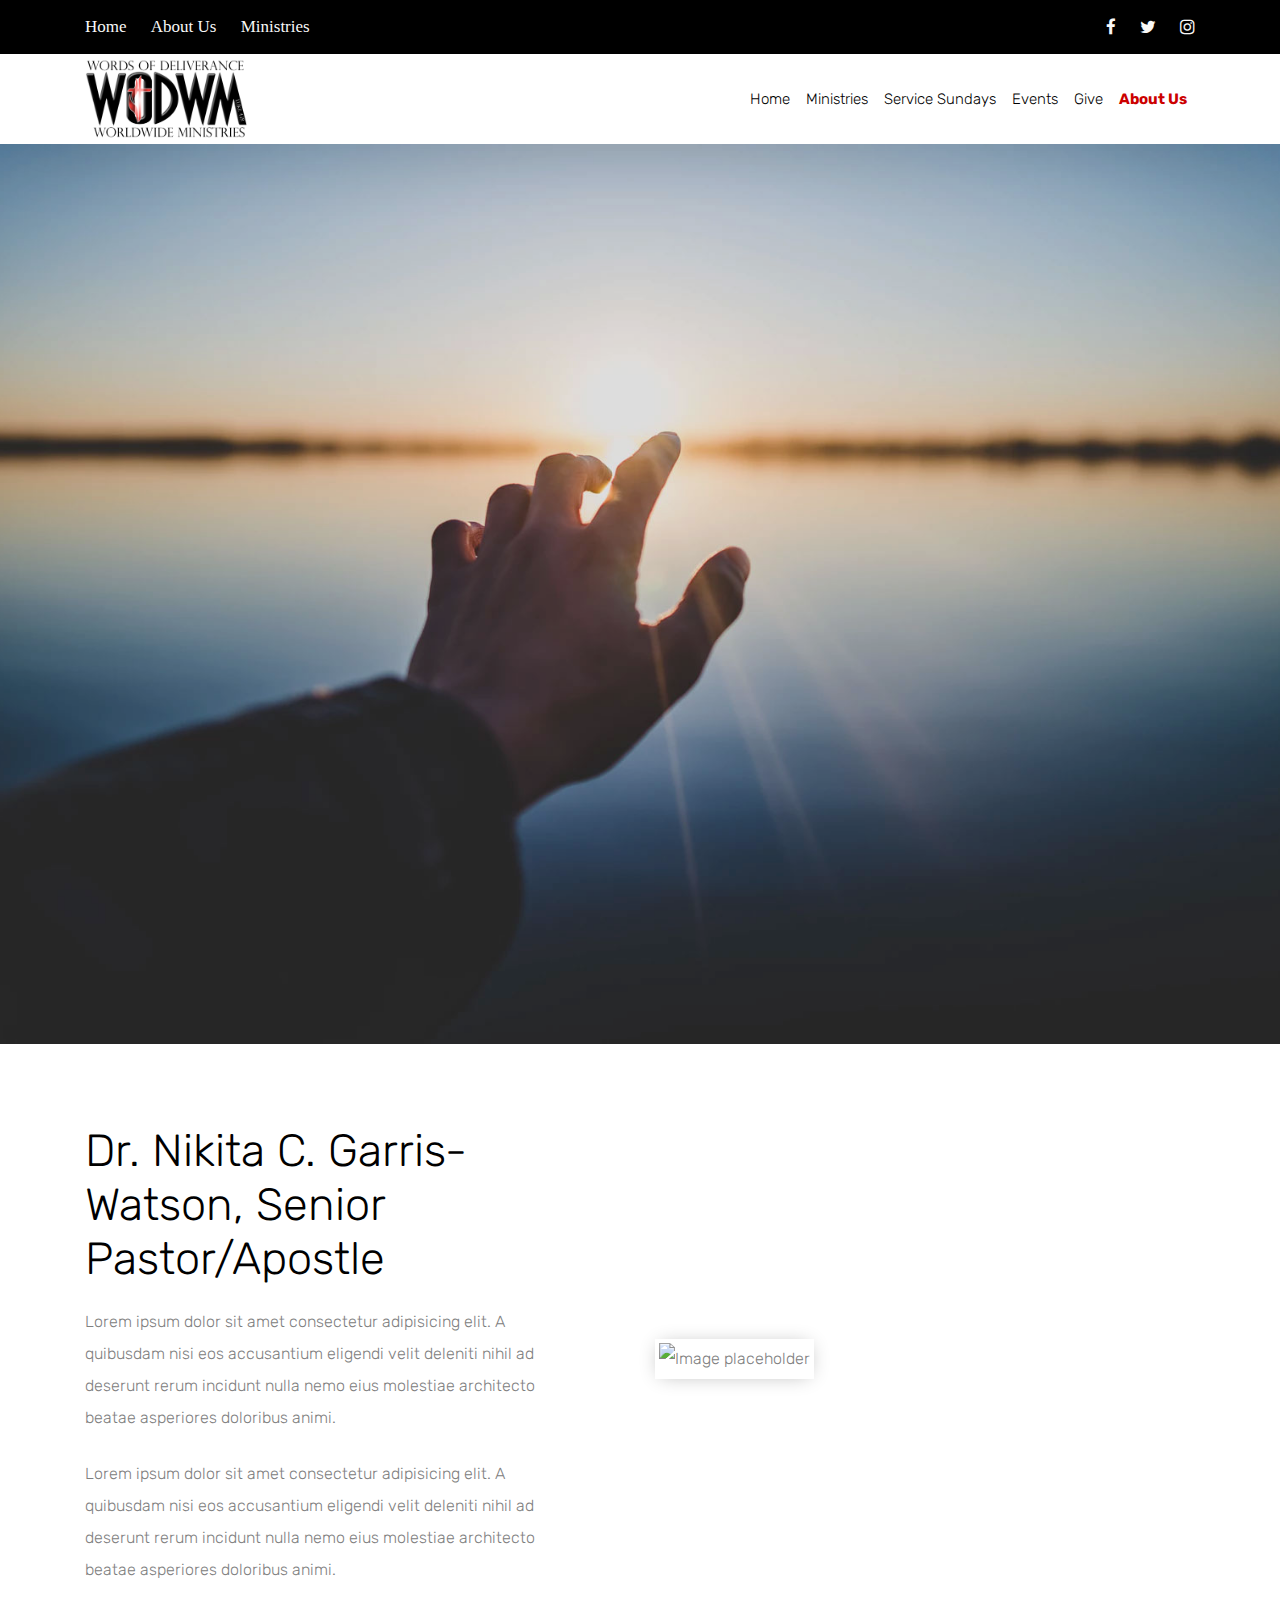
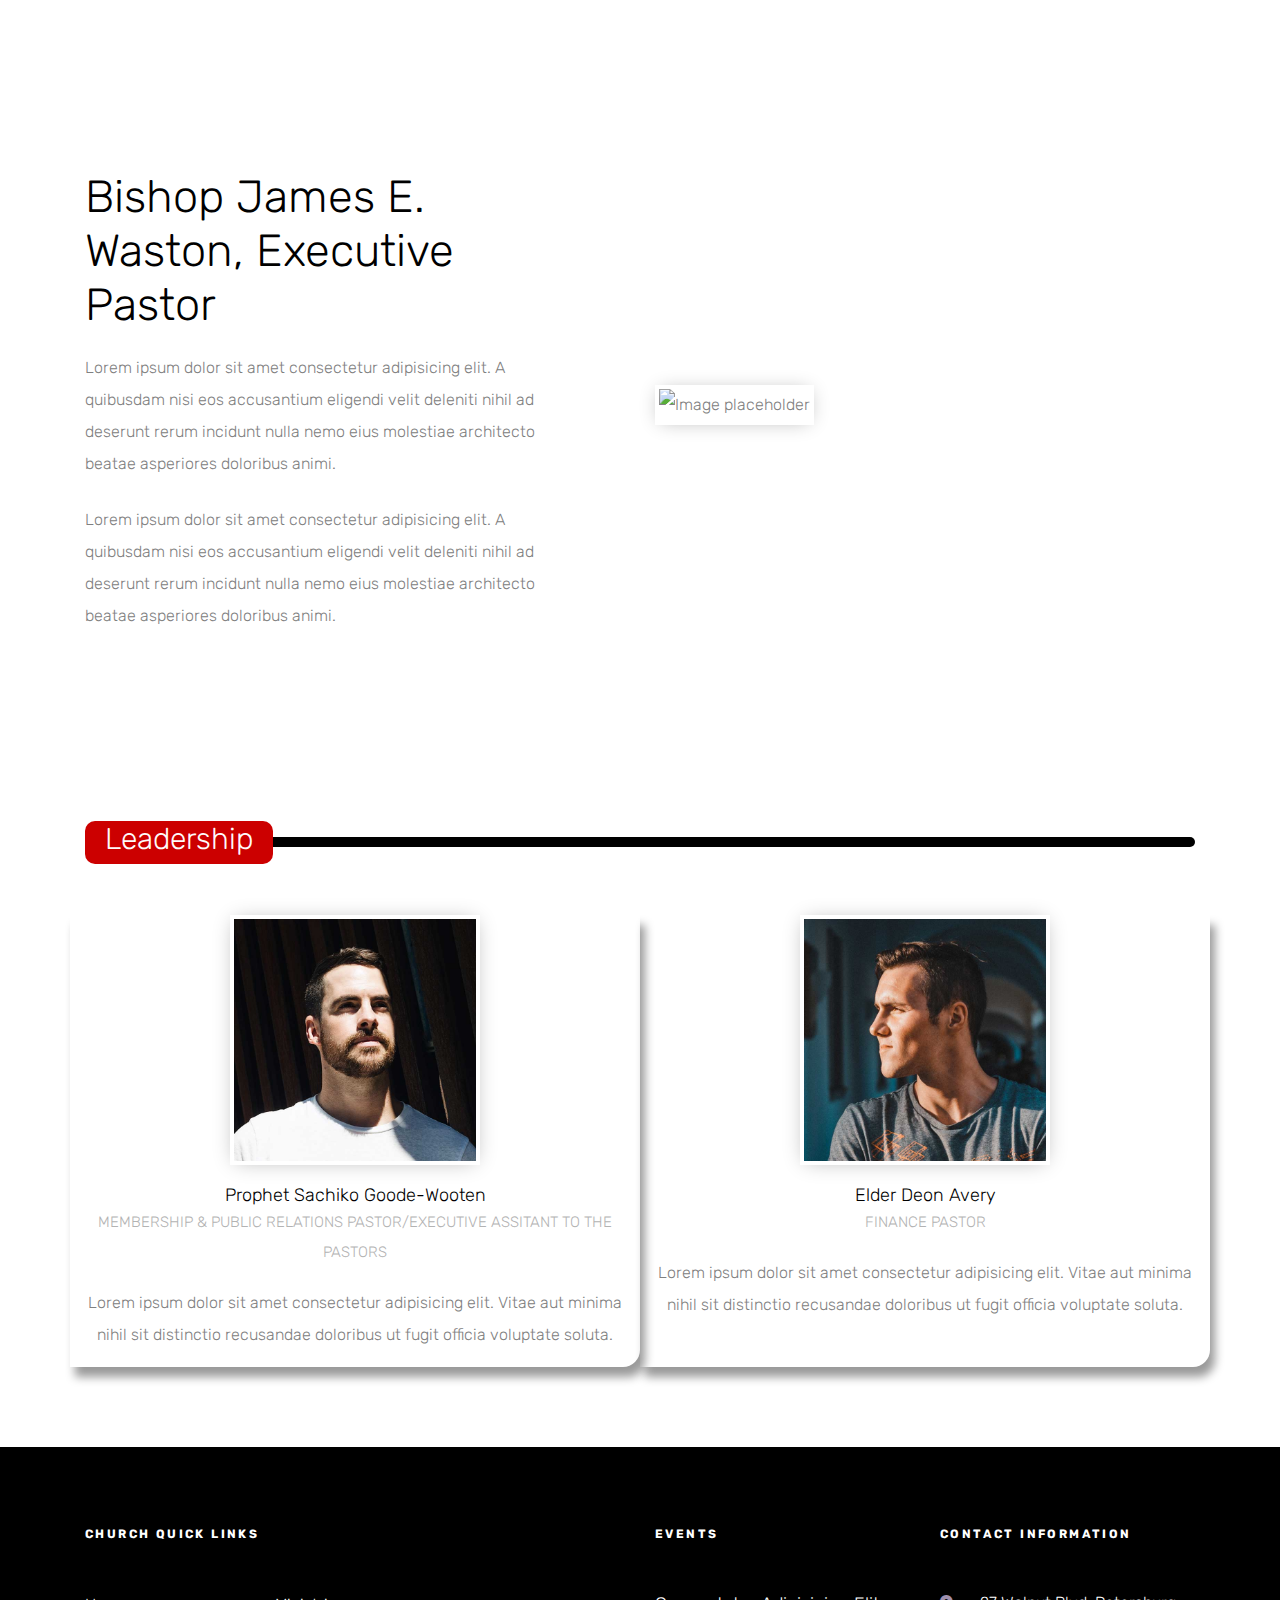
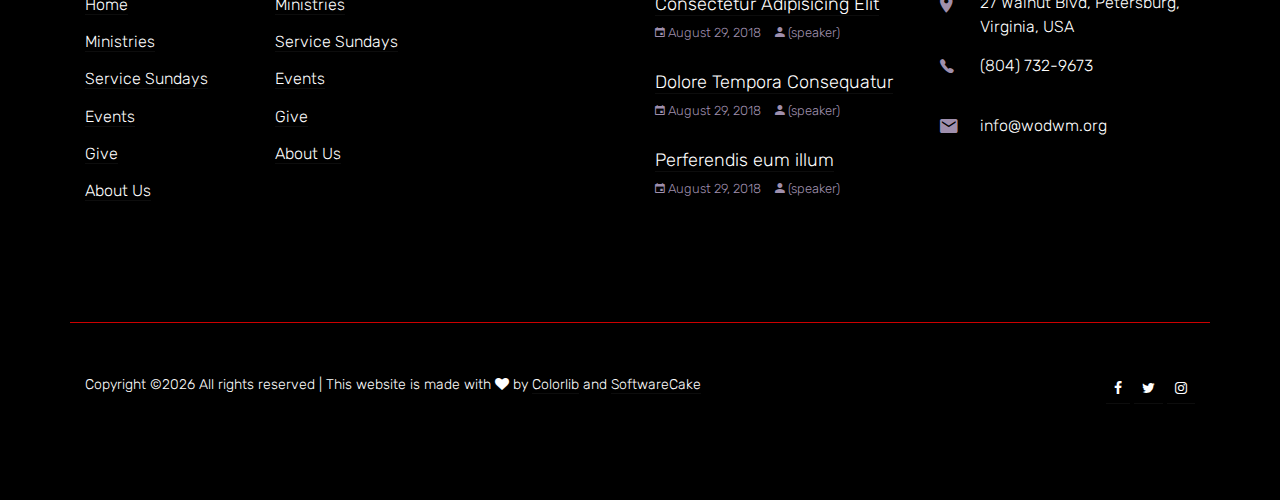
==== commit 46b04b62: "Update about.html" ====
--- a/about.html
+++ b/about.html
@@ -1,7 +1,7 @@
 <!doctype html>
 <html lang="en">
   <head>
-	<title>WODWM Home</title>
+	<title>WODWM About Us</title>
     <meta charset="utf-8">
     <meta name="viewport" content="width=device-width, initial-scale=1, shrink-to-fit=no">
 
@@ -105,8 +105,7 @@
           <div class="col-md-6 order-md-2">
             <div class="block-16">
               <figure>
-                <img src="images/img_1.jpg" alt="Image placeholder" class="img-fluid img-shadow">
-                <a href="https://vimeo.com/45830194" class="play-button popup-vimeo"><span class="ion-ios-play"></span></a>
+                <img src="images/IMG_1319-Edit.jpg" alt="Image placeholder" class="img-fluid img-shadow">
               </figure>
             </div>
           </div>
@@ -114,7 +113,7 @@
 
             <div class="block-15">
               <div class="heading">
-                <h2>Pastor Gregg Smith</h2>
+                <h2>Dr. Nikita C. Garris-Watson, Senior Pastor/Apostle</h2>
               </div>
               <div class="text">
               <p class="mb-4">Lorem ipsum dolor sit amet consectetur adipisicing elit. A quibusdam nisi eos accusantium eligendi velit deleniti nihil ad deserunt rerum incidunt nulla nemo eius molestiae architecto beatae asperiores doloribus animi.</p>
@@ -126,6 +125,33 @@
             </div>
 
           </div>
+          
+        </div>
+
+      </div>
+    </section>
+    <section class="site-section">
+      <div class="container">
+        <div class="row align-items-center">
+          <div class="col-md-6 order-md-1">
+            <div class="block-15">
+              <div class="heading">
+                <h2>Bishop James E. Waston, Executive Pastor</h2>
+              </div>
+              <div class="text">
+              <p class="mb-4">Lorem ipsum dolor sit amet consectetur adipisicing elit. A quibusdam nisi eos accusantium eligendi velit deleniti nihil ad deserunt rerum incidunt nulla nemo eius molestiae architecto beatae asperiores doloribus animi.</p>
+              <p class="mb-4">Lorem ipsum dolor sit amet consectetur adipisicing elit. A quibusdam nisi eos accusantium eligendi velit deleniti nihil ad deserunt rerum incidunt nulla nemo eius molestiae architecto beatae asperiores doloribus animi.</p>
+              </div>
+              <!-- </div> -->              
+            </div>
+          </div>
+		  <div class="col-md-6 order-md-2">
+            <div class="block-16">
+              <figure>
+                <img src="images/IMG_1502-Edit.jpg" alt="Image placeholder" class="img-fluid img-shadow">
+              </figure>
+            </div>
+          </div>         
           
         </div>
 
@@ -148,13 +174,13 @@
        
         <div class="row">
           
-          <div class="col-md-6 col-lg-3 leadersBox">
+          <div class="col-md-6 col-lg-6 leadersBox">
             <div class="block-38 text-center">
               <div class="block-38-img">
                 <div class="block-38-header">
                   <img src="images/person_2.jpg" alt="Image placeholder">
-                  <h3 class="block-38-heading">Darren Greive</h3>
-                  <p class="block-38-subheading">Church Pastor</p>
+                  <h3 class="block-38-heading">Prophet Sachiko Goode-Wooten</h3>
+                  <p class="block-38-subheading">Membership & Public Relations Pastor/Executive Assitant to the Pastors </p>
                 </div>
                 <div class="block-38-body">
                   <p>Lorem ipsum dolor sit amet consectetur adipisicing elit. Vitae aut minima nihil sit distinctio recusandae doloribus ut fugit officia voluptate soluta. </p>
@@ -162,13 +188,13 @@
               </div>
             </div>
           </div>
-          <div class="col-md-6 col-lg-3 leadersBox">
+          <div class="col-md-6 col-lg-6 leadersBox">
             <div class="block-38 text-center">
               <div class="block-38-img">
                 <div class="block-38-header">
                   <img src="images/person_3.jpg" alt="Image placeholder">
-                  <h3 class="block-38-heading">Patrick Marx</h3>
-                  <p class="block-38-subheading">Pastor</p>
+                  <h3 class="block-38-heading">Elder Deon Avery</h3>
+                  <p class="block-38-subheading">Finance Pastor</p>
                 </div>
                 <div class="block-38-body">
                   <p>Lorem ipsum dolor sit amet consectetur adipisicing elit. Vitae aut minima nihil sit distinctio recusandae doloribus ut fugit officia voluptate soluta. </p>
@@ -176,22 +202,7 @@
               </div>
             </div>
           </div>
-          <div class="col-md-6 col-lg-3 leadersBox">
-
-            <div class="block-38 text-center">
-              <div class="block-38-img">
-                <div class="block-38-header">
-                  <img src="images/person_1.jpg" alt="Image placeholder">
-                  <h3 class="block-38-heading">Elizabeth Graham</h3>
-                  <p class="block-38-subheading">Secretary</p>
-                </div>
-                <div class="block-38-body">
-                  <p>Lorem ipsum dolor sit amet consectetur adipisicing elit. Vitae aut minima nihil sit distinctio recusandae doloribus ut fugit officia voluptate soluta. </p>
-                </div>
-              </div>
-            </div>
-          </div>
-          <div class="col-md-6 col-lg-3 leadersBox">
+          <!-- <div class="col-md-6 col-lg-3 leadersBox">
             <div class="block-38 text-center">
               <div class="block-38-img">
                 <div class="block-38-header">
@@ -204,12 +215,12 @@
                 </div>
               </div>
             </div>
-          </div>
+          </div> -->
         </div>
       </div>
     </div>
 	
-    <footer class="site-footer" style="border-top: solid; border-top-color: #cc0000;">
+    <footer id="footer" class="site-footer">
       <div class="container">
         <div class="row mb-5">
         <!--   <div class="col-md-6 col-lg-3 mb-5 mb-lg-0">
@@ -220,27 +231,21 @@
             <div class="row">
               <div class="col-md-4">
                 <ul class="list-unstyled">
-                  <li><a href="#">Ministry #1</a></li>
-                  <li><a href="#">Ministry #2</a></li>
-                  <li><a href="#">Ministry #3</a></li>
-                  <li><a href="#">Ministry #4</a></li>
-				  <li><a href="#">Ministry #5</a></li>
+                  <li><a href="#">Home</a></li>
+                  <li><a href="#">Ministries</a></li>
+                  <li><a href="#">Service Sundays</a></li>
+				  <li><a href="#">Events</a></li>
+				  <li><a href="#">Give</a></li>
+                  <li><a href="#">About Us</a></li>                  
                 </ul>
-              </div>
+              </div>			  
               <div class="col-md-4">
-                <ul class="list-unstyled">               
-                  <li><a href="#">Ministry #6</a></li>
-                  <li><a href="#">Ministry #7</a></li>
-                  <li><a href="#">Ministry #8</a></li>
-				  <li><a href="#">Ministry #9</a></li>
-				  <li><a href="#">Ministry #10</a></li>
-                </ul>
-              </div>
-              <div class="col-md-4">
-                <ul class="list-unstyled">
-                  <li><a href="#">About Us</a></li>
-                  <li><a href="#">Give (Donations)</a></li>
-                  <li><a href="#">Contact</a></li>
+				  <ul class="list-unstyled">
+                  <li><a href="#">Ministries</a></li>
+                  <li><a href="#">Service Sundays</a></li>
+				  <li><a href="#">Events</a></li>
+				  <li><a href="#">Give</a></li>
+                  <li><a href="#">About Us</a></li>                  
                 </ul>
               </div>
             </div>
--- a/css/style.css
+++ b/css/style.css
@@ -1509,19 +1509,27 @@
 }
 
 .block-36 {
-  background: #fff;
-  padding: 40px;
+  background-color: black;
+  color: snow;
+  font-size:17px;
+  padding: 20px;
+  padding-bottom: 10px;
   margin-top: -100px;
   position: relative;
   z-index: 2;
+  border:solid;
+  border-radius: 17px;
+  border-color: transparent;
+  background-image: url("images/green-dust-and-scratches.png");
 }
 
 .block-36 .block-36-heading {
-  font-size: 12px;
+  font-size: 16px;
   letter-spacing: .2em;
   text-transform: uppercase;
   margin-bottom: 30px;
   font-weight: bold;
+  color: snow;
 }
 
 .block-36 ul, .block-36 ul li {
@@ -2682,3 +2690,38 @@
     stroke-dashoffset: -136px;
   }
 }
+
+.miniButton{
+	width: 100%;
+	border-radius: 10px;
+	cursor: pointer;
+}
+
+.miniButton:focus{
+	outline: none;
+	background-color: #cc0000;
+	color: snow;
+}
+.topBorderBottomBorder{
+	border-top:solid;
+	border-top-color: black;
+	border-bottom:solid;
+	border-bottom-color: #cc0000;	
+}
+
+.miniPicClass{
+	width: 80%;
+}
+
+.redSection{
+	background-color:#cc0000;
+	border-top:solid;
+	border-bottom:solid;
+	border-top-color:black;
+	border-bottom-color:snow;
+}
+
+.leadersBox{
+	box-shadow: 5px 10px 10px rgba(000,000,000,0.4);
+	border-bottom-right-radius: 17px;
+}
